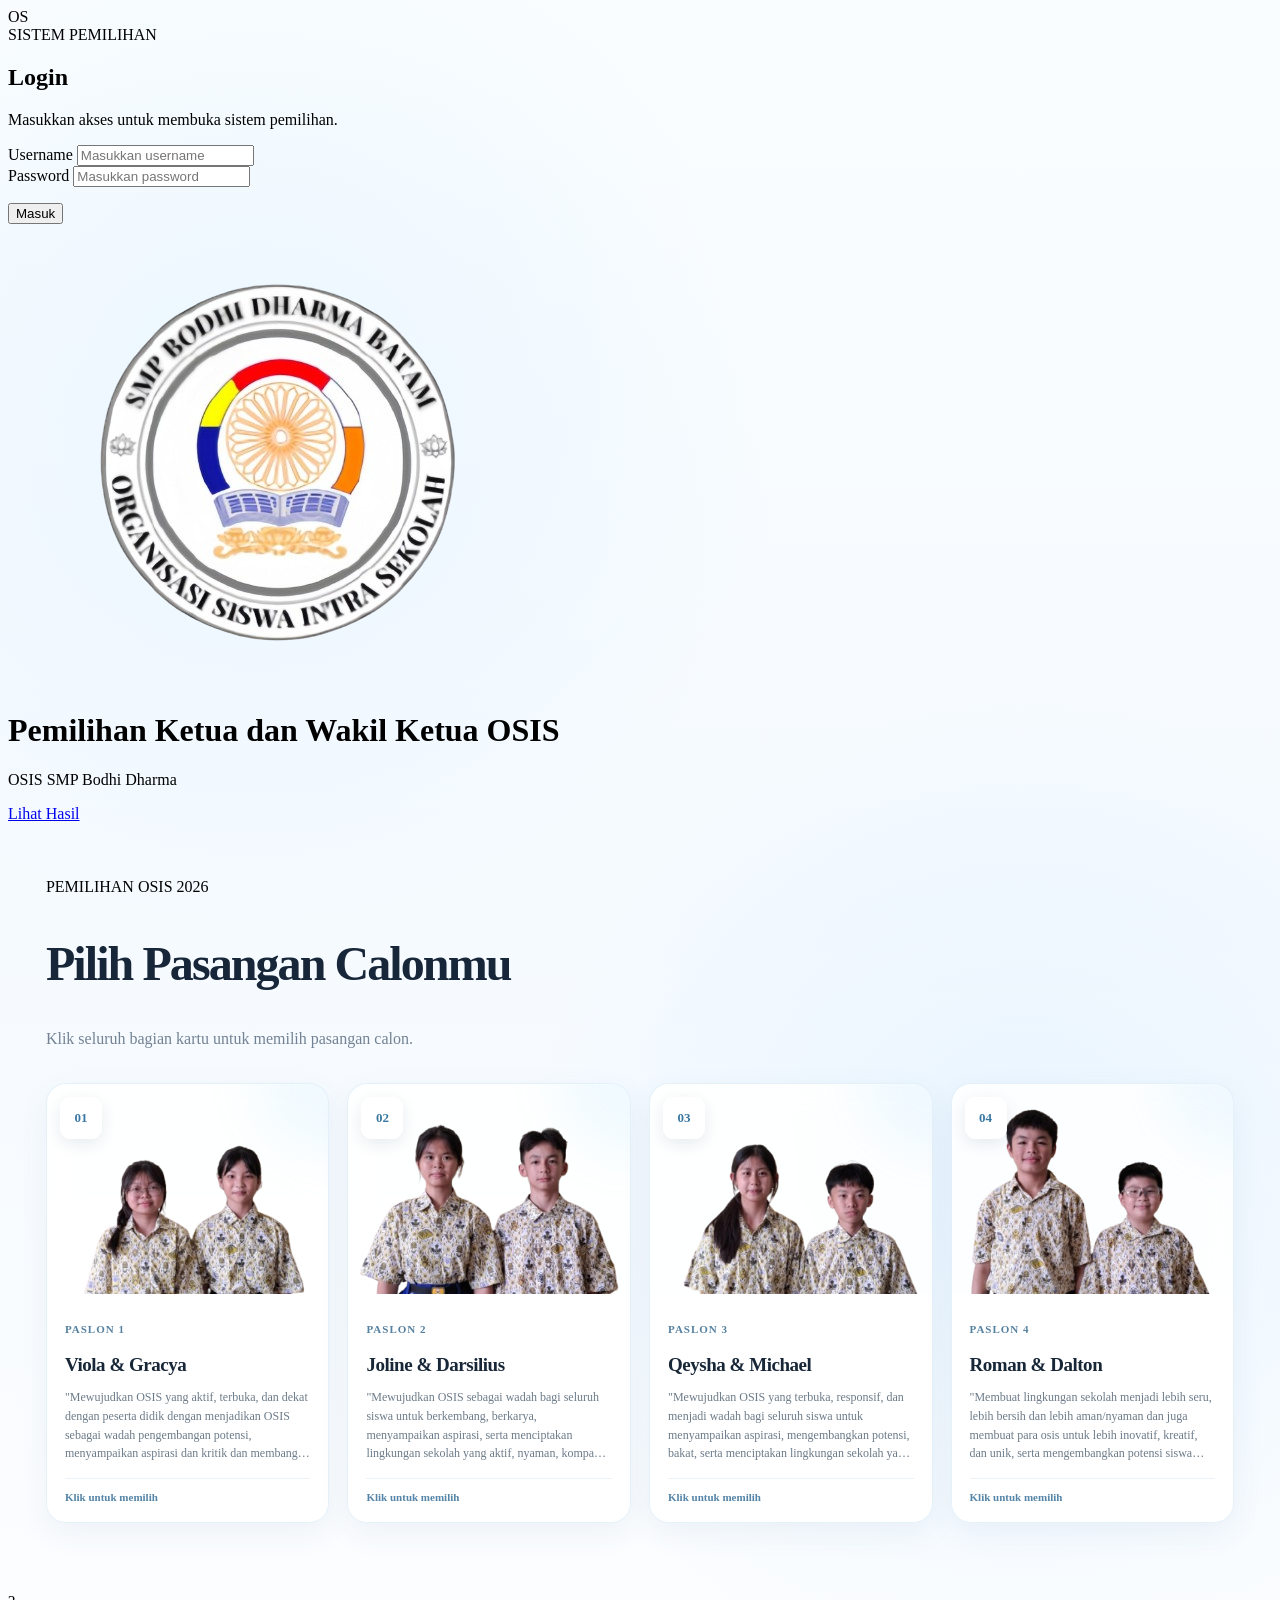
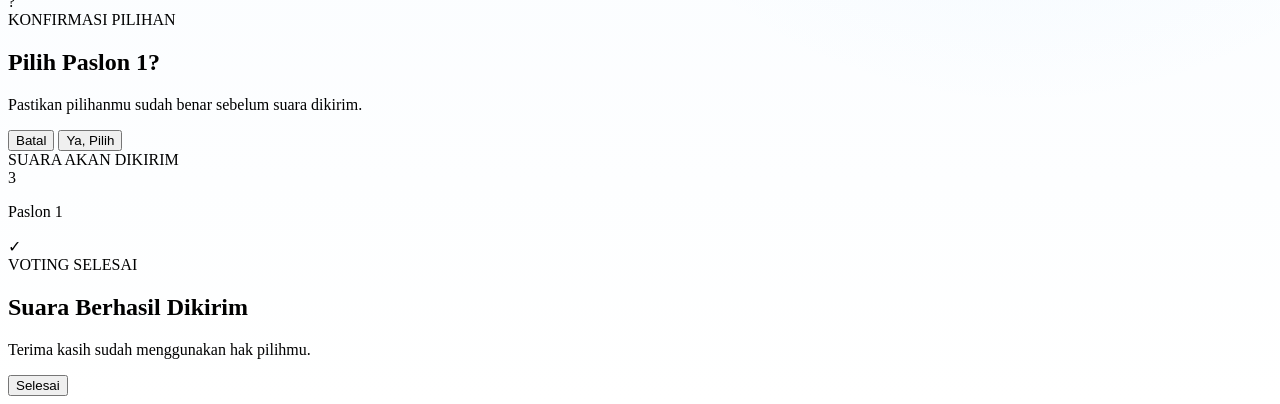
==== Card.html @ 54133fc6 "Update Card.html" ====
<!DOCTYPE html>
<html lang="id">
<head>
    <meta charset="UTF-8">
    <meta name="viewport" content="width=device-width, initial-scale=1.0">
    <title>Pemilihan Ketua dan Wakil Ketua OSIS</title>

    <style>
        /* =========================================
   BACKGROUND + LIGHT BLUE PARTICLES
========================================= */

body {
    position: relative;
    min-height: 100vh;
    overflow-x: hidden;
    background:
        radial-gradient(
            circle at 20% 20%,
            rgba(147, 211, 255, 0.13),
            transparent 28%
        ),
        radial-gradient(
            circle at 80% 60%,
            rgba(105, 190, 255, 0.10),
            transparent 32%
        ),
        linear-gradient(
            180deg,
            #fafdff 0%,
            #f5faff 45%,
            #ffffff 100%
        );
}


/* =========================================
   PARTICLE CANVAS
========================================= */

#particleCanvas {
    position: fixed;
    inset: 0;

    width: 100%;
    height: 100%;

    z-index: -3;

    pointer-events: none;
}


/* =========================================
   FLOATING LIGHT ORBS
========================================= */

.bg-orb {
    position: fixed;

    border-radius: 50%;

    filter: blur(70px);

    pointer-events: none;

    z-index: -2;

    opacity: 0.3;

    animation: orbFloat 12s ease-in-out infinite alternate;
}

.orb-1 {
    width: 320px;
    height: 320px;

    top: 5%;
    left: -100px;

    background: rgba(115, 200, 255, 0.35);
}

.orb-2 {
    width: 400px;
    height: 400px;

    right: -150px;
    top: 35%;

    background: rgba(165, 220, 255, 0.30);

    animation-delay: -4s;
}

.orb-3 {
    width: 260px;
    height: 260px;

    left: 35%;
    bottom: -120px;

    background: rgba(104, 188, 255, 0.22);

    animation-delay: -8s;
}

@keyframes orbFloat {

    0% {
        transform:
            translate3d(0, 0, 0)
            scale(1);
    }

    100% {
        transform:
            translate3d(50px, -35px, 0)
            scale(1.12);
    }
}


/* =========================================
   CONTAINER
========================================= */

.container {
    width: min(1450px, 94%);

    margin: 0 auto;

    padding: 55px 0 70px;
}


/* =========================================
   HERO
========================================= */

.hero {
    max-width: 700px;

    margin-bottom: 35px;
}

.hero h2 {
    font-size: clamp(32px, 4vw, 48px);

    letter-spacing: -0.04em;

    color: #172638;
}

.hero p {
    color: #728294;
}


/* =========================================
   4 CARD DALAM SATU BARIS
========================================= */

.candidate-grid {
    display: grid;

    grid-template-columns:
        repeat(4, minmax(0, 1fr));

    gap: 18px;

    width: 100%;
}


/* =========================================
   CANDIDATE CARD
========================================= */

.candidate-card {
    position: relative;

    min-width: 0;

    overflow: hidden;

    background:
        rgba(255, 255, 255, 0.88);

    border:
        1px solid rgba(126, 187, 225, 0.20);

    border-radius: 20px;

    box-shadow:
        0 10px 30px rgba(50, 105, 145, 0.07),
        inset 0 1px 0 rgba(255, 255, 255, 0.8);

    backdrop-filter:
        blur(15px);

    cursor: pointer;

    transition:
        transform 0.3s ease,
        box-shadow 0.3s ease,
        border-color 0.3s ease;
}


/* BLUE LIGHT DI ATAS CARD */

.candidate-card::before {
    content: "";

    position: absolute;

    top: 0;
    left: 15%;

    width: 70%;
    height: 2px;

    background:
        linear-gradient(
            90deg,
            transparent,
            rgba(107, 190, 245, 0.8),
            transparent
        );

    opacity: 0;

    transition: opacity 0.3s ease;

    z-index: 5;
}


/* LIGHT EFFECT */

.candidate-card::after {
    content: "";

    position: absolute;

    width: 150px;
    height: 150px;

    top: -80px;
    right: -80px;

    border-radius: 50%;

    background:
        rgba(118, 200, 255, 0.10);

    filter: blur(25px);

    pointer-events: none;

    transition:
        transform 0.5s ease,
        opacity 0.5s ease;
}


.candidate-card:hover {
    transform:
        translateY(-7px);

    border-color:
        rgba(91, 174, 230, 0.38);

    box-shadow:
        0 20px 45px rgba(43, 103, 145, 0.12),
        0 0 35px rgba(105, 192, 248, 0.06);
}


.candidate-card:hover::before {
    opacity: 1;
}


.candidate-card:hover::after {
    transform:
        scale(1.6);

    opacity: 0.8;
}


/* =========================================
   FOTO
========================================= */

.candidate-photo {
    width: 100%;

    height: 210px;

    display: block;

    object-fit: cover;

    object-position: center;

    filter:
        saturate(0.92)
        contrast(0.98)
        brightness(1.02);

    transition:
        transform 0.45s ease,
        filter 0.45s ease;
}


.candidate-card:hover
.candidate-photo {

    transform:
        scale(1.025);

    filter:
        saturate(1)
        contrast(1)
        brightness(1.03);
}


/* =========================================
   NOMOR PASLON
========================================= */

.candidate-number {
    position: absolute;

    top: 13px;
    left: 13px;

    z-index: 10;

    width: 40px;
    height: 40px;

    display: flex;

    align-items: center;

    justify-content: center;

    border-radius: 11px;

    background:
        rgba(255, 255, 255, 0.88);

    border:
        1px solid rgba(255, 255, 255, 0.8);

    backdrop-filter:
        blur(12px);

    color:
        #3977a3;

    font-size:
        13px;

    font-weight:
        800;

    box-shadow:
        0 5px 16px rgba(25, 70, 100, 0.10);
}


/* =========================================
   CONTENT
========================================= */

.candidate-content {
    position: relative;

    padding:
        18px 18px 19px;

    background:
        rgba(255, 255, 255, 0.82);

    z-index: 2;
}


.candidate-content h3 {

    margin-bottom:
        4px;

    color:
        #5681a0;

    font-size:
        11px;

    font-weight:
        800;

    letter-spacing:
        0.09em;

    text-transform:
        uppercase;
}


.candidate-name {

    margin-bottom:
        10px;

    color:
        #182738;

    font-size:
        19px;

    font-weight:
        750;

    letter-spacing:
        -0.025em;
}


/* =========================================
   VISI DIBUAT LEBIH COMPACT
========================================= */

.vision {

    display:
        -webkit-box;

    -webkit-line-clamp:
        4;

    -webkit-box-orient:
        vertical;

    overflow:
        hidden;

    min-height:
        76px;

    color:
        #6c7b89;

    font-size:
        12px;

    line-height:
        1.55;
}


/* =========================================
   SELECT TEXT
========================================= */

.select-text {

    margin-top:
        14px;

    padding-top:
        12px;

    border-top:
        1px solid rgba(110, 150, 180, 0.12);

    color:
        #5484a7;

    font-size:
        11px;

    font-weight:
        750;

    transition:
        color 0.25s ease;
}


.candidate-card:hover
.select-text {

    color:
        #2878ad;
}


/* =========================================
   RESPONSIVE
========================================= */

@media (max-width: 1100px) {

    .candidate-grid {

        grid-template-columns:
            repeat(2, minmax(0, 1fr));
    }

}


@media (max-width: 650px) {

    .candidate-grid {

        grid-template-columns:
            1fr;
    }

    .candidate-photo {

        height:
            240px;
    }

}
    </style>
</head>

<body>

    <!-- LOGIN -->
    <div id="loginScreen" class="login-screen">

        <div class="login-card">

            <div class="login-logo">
                OS
            </div>

            <span class="login-label">
                SISTEM PEMILIHAN
            </span>

            <h2>Login</h2>

            <p>
                Masukkan akses untuk membuka sistem pemilihan.
            </p>

            <div class="login-input-group">
                <label>Username</label>

                <input
                    type="text"
                    id="loginUsername"
                    placeholder="Masukkan username"
                    autocomplete="off"
                >
            </div>

            <div class="login-input-group">
                <label>Password</label>

                <input
                    type="password"
                    id="loginPassword"
                    placeholder="Masukkan password"
                >
            </div>

            <p
                id="loginError"
                class="login-error"
            ></p>

            <button
                id="loginButton"
                class="login-button"
                onclick="loginVoting()"
            >
                Masuk
            </button>

        </div>

    </div>


    <!-- HEADER -->
    <header class="header page-enter page-enter-1">

        <div class="header-brand">

            <img
                src="Logo OSIS SMPBD.png"
                alt="Logo OSIS"
                class="header-logo"
            >

            <div class="header-title">
                <h1>Pemilihan Ketua dan Wakil Ketua OSIS</h1>
                <p>OSIS SMP Bodhi Dharma</p>
            </div>

        </div>

        <a
            href="grafik.html"
            class="result-btn"
        >
            Lihat Hasil
        </a>

    </header>


    <!-- MAIN -->
    <main class="container">

        <section class="hero page-enter page-enter-2">

            <span class="badge">
                PEMILIHAN OSIS 2026
            </span>

            <h2>
                Pilih Pasangan Calonmu
            </h2>

            <p>
                Klik seluruh bagian kartu untuk memilih pasangan calon.
            </p>

        </section>


        <section class="candidate-grid page-enter page-enter-3">


            <!-- PASLON 1 -->
            <article
                class="candidate-card"
                onclick="vote(1)"
                onkeydown="if(event.key === 'Enter' || event.key === ' '){ event.preventDefault(); vote(1); }"
                role="button"
                tabindex="0"
                aria-label="Pilih Paslon 1"
            >

                <div class="candidate-number">
                    01
                </div>

                <img
                    src="foto/paslon1.png"
                    alt="Paslon 1"
                    class="candidate-photo"
                >

                <div class="candidate-content">

                    <h3>Paslon 1</h3>

                    <p class="candidate-name">
                        Viola &amp; Gracya
                    </p>

                    <p class="vision">
                        "Mewujudkan OSIS yang aktif, terbuka, dan dekat dengan peserta didik dengan menjadikan OSIS sebagai wadah pengembangan potensi, menyampaikan aspirasi dan kritik dan membangun lingkungan sekolah yang komunikatif, positif, dan saling menghargai"
                    </p>

                    <div class="select-text">
                        Klik untuk memilih
                    </div>

                </div>

            </article>


            <!-- PASLON 2 -->
            <article
                class="candidate-card"
                onclick="vote(2)"
                onkeydown="if(event.key === 'Enter' || event.key === ' '){ event.preventDefault(); vote(2); }"
                role="button"
                tabindex="0"
                aria-label="Pilih Paslon 2"
            >

                <div class="candidate-number">
                    02
                </div>

                <img
                    src="foto/paslon2.png"
                    alt="Paslon 2"
                    class="candidate-photo"
                >

                <div class="candidate-content">

                    <h3>Paslon 2</h3>

                    <p class="candidate-name">
                        Joline &amp; Darsilius
                    </p>

                    <p class="vision">
                        "Mewujudkan OSIS sebagai wadah bagi seluruh siswa untuk berkembang, berkarya, menyampaikan aspirasi, serta menciptakan lingkungan sekolah yang aktif, nyaman, kompak, dan penuh semangat positif."
                    </p>

                    <div class="select-text">
                        Klik untuk memilih
                    </div>

                </div>

            </article>


            <!-- PASLON 3 -->
            <article
                class="candidate-card"
                onclick="vote(3)"
                onkeydown="if(event.key === 'Enter' || event.key === ' '){ event.preventDefault(); vote(3); }"
                role="button"
                tabindex="0"
                aria-label="Pilih Paslon 3"
            >

                <div class="candidate-number">
                    03
                </div>

                <img
                    src="foto/paslon3.png"
                    alt="Paslon 3"
                    class="candidate-photo"
                >

                <div class="candidate-content">

                    <h3>Paslon 3</h3>

                    <p class="candidate-name">
                        Qeysha &amp; Michael
                    </p>

                    <p class="vision">
                        "Mewujudkan OSIS yang terbuka, responsif, dan menjadi wadah bagi seluruh siswa untuk menyampaikan aspirasi, mengembangkan potensi, bakat, serta menciptakan lingkungan sekolah yang positif."
                    </p>

                    <div class="select-text">
                        Klik untuk memilih
                    </div>

                </div>

            </article>


            <!-- PASLON 4 -->
            <article
                class="candidate-card"
                onclick="vote(4)"
                onkeydown="if(event.key === 'Enter' || event.key === ' '){ event.preventDefault(); vote(4); }"
                role="button"
                tabindex="0"
                aria-label="Pilih Paslon 4"
            >

                <div class="candidate-number">
                    04
                </div>

                <img
                    src="foto/paslon4.png"
                    alt="Paslon 4"
                    class="candidate-photo"
                >

                <div class="candidate-content">

                    <h3>Paslon 4</h3>

                    <p class="candidate-name">
                        Roman &amp; Dalton
                    </p>

                    <p class="vision">
                        "Membuat lingkungan sekolah menjadi lebih seru, lebih bersih dan lebih aman/nyaman dan juga membuat para osis untuk lebih inovatif, kreatif, dan unik, serta mengembangkan potensi siswa agar menjadi aktif, kreatif, dan berani berpendapat"
                    </p>

                    <div class="select-text">
                        Klik untuk memilih
                    </div>

                </div>

            </article>

        </section>

    </main>


    <!-- KONFIRMASI -->
    <div
        id="confirmModal"
        class="modal"
    >

        <div class="modal-box confirm-box">

            <div class="confirm-icon">
                ?
            </div>

            <span class="modal-label">
                KONFIRMASI PILIHAN
            </span>

            <h2 id="confirmTitle">
                Pilih Paslon 1?
            </h2>

            <p>
                Pastikan pilihanmu sudah benar sebelum suara dikirim.
            </p>

            <div class="confirm-actions">

                <button
                    type="button"
                    class="cancel-btn"
                    onclick="cancelCandidateVote()"
                >
                    Batal
                </button>

                <button
                    type="button"
                    class="confirm-btn"
                    onclick="confirmCandidateVote()"
                >
                    Ya, Pilih
                </button>

            </div>

        </div>

    </div>


    <!-- COUNTDOWN -->
    <div
        id="countdownModal"
        class="modal countdown-modal"
    >

        <div class="countdown-box">

            <span class="countdown-label">
                SUARA AKAN DIKIRIM
            </span>

            <div
                id="countdownNumber"
                class="countdown-number"
            >
                3
            </div>

            <p id="countdownCandidate">
                Paslon 1
            </p>

            <div class="countdown-track">

                <div
                    id="countdownProgress"
                    class="countdown-progress"
                ></div>

            </div>

        </div>

    </div>


    <!-- BERHASIL -->
    <div
        id="successModal"
        class="modal"
    >

        <div class="modal-box success-box">

            <div class="success-icon">
                ✓
            </div>

            <span class="modal-label">
                VOTING SELESAI
            </span>

            <h2>
                Suara Berhasil Dikirim
            </h2>

            <p>
                Terima kasih sudah menggunakan hak pilihmu.
            </p>

            <button
                type="button"
                class="done-btn"
                onclick="closeModal()"
            >
                Selesai
            </button>

        </div>

    </div>


    <!-- APP.JS MILIKMU -->
    <script src="app.js"></script>


    <!-- SISTEM MODAL + COUNTDOWN -->
    <script>

        let pendingPaslon = null;
        let countdownTimer = null;

        const originalVote = window.vote;


        window.vote = function (paslon) {

            if (
                document.body.classList.contains(
                    "vote-processing"
                )
            ) return;

            pendingPaslon = paslon;

            document
                .getElementById("confirmTitle")
                .textContent =
                `Pilih Paslon ${paslon}?`;

            document
                .getElementById("confirmModal")
                .classList.add("show");

            document.body.classList.add(
                "modal-open"
            );
        };


        function cancelCandidateVote() {

            pendingPaslon = null;

            document
                .getElementById("confirmModal")
                .classList.remove("show");

            document.body.classList.remove(
                "modal-open"
            );
        }


        function confirmCandidateVote() {

            if (
                !pendingPaslon ||
                typeof originalVote !== "function"
            ) return;

            const selectedPaslon =
                pendingPaslon;

            document
                .getElementById("confirmModal")
                .classList.remove("show");

            document
                .getElementById("countdownCandidate")
                .textContent =
                `Paslon ${selectedPaslon}`;

            document.body.classList.add(
                "modal-open",
                "vote-processing"
            );

            startVoteCountdown(
                selectedPaslon
            );
        }


        function startVoteCountdown(paslon) {

            const modal =
                document.getElementById(
                    "countdownModal"
                );

            const number =
                document.getElementById(
                    "countdownNumber"
                );

            const progress =
                document.getElementById(
                    "countdownProgress"
                );

            let count = 3;

            modal.classList.add("show");

            number.textContent = count;

            restartCountdownAnimation(
                number
            );

            progress.classList.remove(
                "run"
            );

            requestAnimationFrame(() => {

                requestAnimationFrame(
                    () =>
                        progress.classList.add(
                            "run"
                        )
                );

            });

            clearInterval(
                countdownTimer
            );


            countdownTimer =
                setInterval(() => {

                    count--;

                    if (count > 0) {

                        number.textContent =
                            count;

                        restartCountdownAnimation(
                            number
                        );

                        return;
                    }


                    clearInterval(
                        countdownTimer
                    );


                    number.textContent = "✓";

                    number.classList.add(
                        "countdown-finish"
                    );


                    setTimeout(() => {

                        modal.classList.remove(
                            "show"
                        );

                        const nativeConfirm =
                            window.confirm;

                        window.confirm =
                            () => true;


                        try {

                            originalVote(
                                paslon
                            );

                        } finally {

                            window.confirm =
                                nativeConfirm;
                        }


                        pendingPaslon =
                            null;


                        setTimeout(() => {

                            number.classList.remove(
                                "countdown-finish"
                            );

                            document.body.classList.remove(
                                "modal-open",
                                "vote-processing"
                            );

                        }, 500);


                    }, 450);


                }, 800);

        }


        function restartCountdownAnimation(
            element
        ) {

            element.classList.remove(
                "countdown-pop"
            );

            void element.offsetWidth;

            element.classList.add(
                "countdown-pop"
            );
        }


        const originalCloseModal =
            window.closeModal;


        window.closeModal =
            function () {

                const modal =
                    document.getElementById(
                        "successModal"
                    );

                modal.classList.add(
                    "closing"
                );


                setTimeout(() => {

                    if (
                        typeof originalCloseModal ===
                        "function"
                    ) {

                        originalCloseModal();

                    } else {

                        modal.classList.remove(
                            "show"
                        );
                    }


                    modal.classList.remove(
                        "closing"
                    );

                    document.body.classList.remove(
                        "modal-open",
                        "vote-processing"
                    );

                }, 260);

            };

    </script>

</body>
</html>
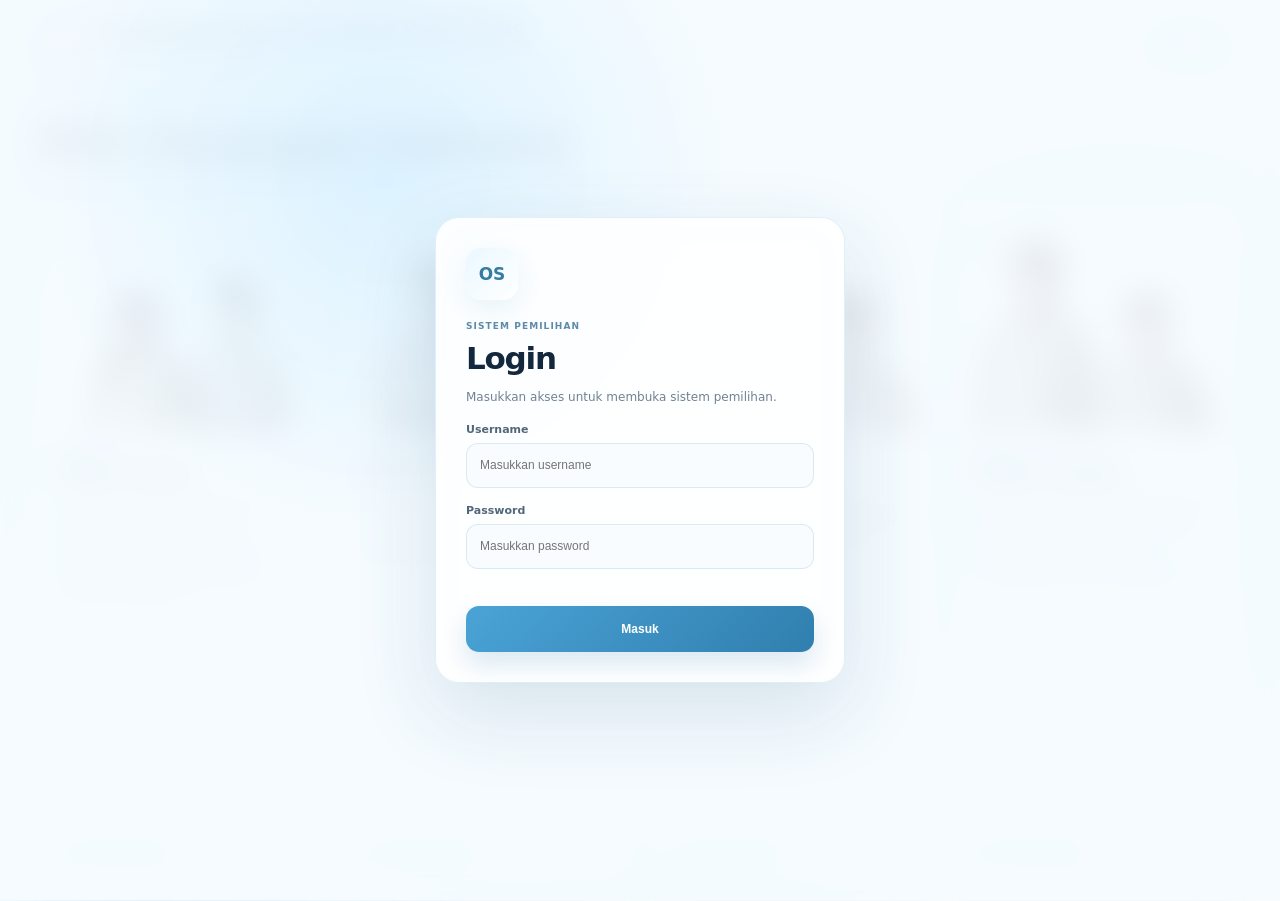
==== commit c169ee65: "Update Card.html" ====
--- a/Card.html
+++ b/Card.html
@@ -533,10 +533,2239 @@
     }
 
 }
+
+        /* =========================================================
+   VOTING PAGE — OSIS
+   ========================================================= */
+
+:root {
+    --navy: #14283d;
+    --navy-soft: #29445d;
+
+    --blue: #3d91c9;
+    --blue-light: #73caff;
+    --blue-pale: #eaf7ff;
+
+    --text: #1c2d3e;
+    --muted: #718294;
+
+    --white: #ffffff;
+
+    --card-radius: 22px;
+
+    --shadow-card:
+        0 14px 40px rgba(47, 102, 139, 0.08);
+
+    --shadow-hover:
+        0 22px 55px rgba(46, 110, 151, 0.15);
+}
+
+
+/* =========================================================
+   RESET
+   ========================================================= */
+
+* {
+    box-sizing: border-box;
+}
+
+html {
+    width: 100%;
+    min-height: 100%;
+}
+
+body {
+    margin: 0;
+}
+
+
+/* =========================================================
+   MAIN BODY
+   ========================================================= */
+
+body.voting-page {
+
+    position: relative;
+
+    width: 100%;
+    height: 100dvh;
+    min-height: 100dvh;
+
+    overflow: hidden;
+
+    font-family:
+        Inter,
+        ui-sans-serif,
+        system-ui,
+        -apple-system,
+        BlinkMacSystemFont,
+        "Segoe UI",
+        sans-serif;
+
+    color: var(--text);
+
+    background:
+        radial-gradient(
+            circle at 12% 12%,
+            rgba(112, 201, 255, 0.16),
+            transparent 26%
+        ),
+
+        radial-gradient(
+            circle at 88% 50%,
+            rgba(109, 197, 255, 0.12),
+            transparent 30%
+        ),
+
+        radial-gradient(
+            circle at 50% 105%,
+            rgba(141, 216, 255, 0.11),
+            transparent 32%
+        ),
+
+        linear-gradient(
+            180deg,
+            #f8fcff 0%,
+            #f3faff 48%,
+            #ffffff 100%
+        );
+}
+
+
+/* =========================================================
+   BACKGROUND LIGHT
+   ========================================================= */
+
+body.voting-page::before {
+
+    content: "";
+
+    position: fixed;
+
+    inset: 0;
+
+    pointer-events: none;
+
+    background:
+        linear-gradient(
+            115deg,
+            transparent 0%,
+            rgba(255,255,255,0.35) 45%,
+            transparent 70%
+        );
+
+    opacity: 0.7;
+
+    z-index: -4;
+}
+
+
+/* =========================================================
+   PARTICLE CANVAS
+   ========================================================= */
+
+#particleCanvas {
+
+    position: fixed;
+
+    inset: 0;
+
+    width: 100%;
+    height: 100%;
+
+    pointer-events: none;
+
+    z-index: -3;
+}
+
+
+/* =========================================================
+   FLOATING ORBS
+   ========================================================= */
+
+.bg-orb {
+
+    position: fixed;
+
+    border-radius: 50%;
+
+    filter: blur(75px);
+
+    pointer-events: none;
+
+    z-index: -2;
+
+    opacity: 0.3;
+
+    animation:
+        orbFloat 14s ease-in-out infinite alternate;
+}
+
+
+.orb-1 {
+
+    width: 340px;
+    height: 340px;
+
+    top: -80px;
+    left: -100px;
+
+    background:
+        rgba(105, 194, 255, 0.33);
+}
+
+
+.orb-2 {
+
+    width: 430px;
+    height: 430px;
+
+    top: 30%;
+    right: -170px;
+
+    background:
+        rgba(145, 218, 255, 0.28);
+
+    animation-delay: -4s;
+}
+
+
+.orb-3 {
+
+    width: 280px;
+    height: 280px;
+
+    left: 38%;
+    bottom: -150px;
+
+    background:
+        rgba(97, 186, 255, 0.20);
+
+    animation-delay: -8s;
+}
+
+
+@keyframes orbFloat {
+
+    from {
+        transform:
+            translate3d(0, 0, 0)
+            scale(1);
+    }
+
+    to {
+        transform:
+            translate3d(45px, -30px, 0)
+            scale(1.10);
+    }
+
+}
+
+
+/* =========================================================
+   HEADER
+   ========================================================= */
+
+.voting-page .header {
+
+    position: relative;
+
+    z-index: 20;
+
+    width: min(1450px, 94%);
+
+    min-height: 76px;
+
+    margin: 0 auto;
+
+    padding:
+        17px 0 12px;
+
+    display: flex;
+
+    align-items: center;
+
+    justify-content: space-between;
+
+    gap: 24px;
+}
+
+
+.header-brand {
+
+    display: flex;
+
+    align-items: center;
+
+    gap: 13px;
+
+    min-width: 0;
+}
+
+
+.header-logo {
+
+    width: 48px;
+    height: 48px;
+
+    flex: 0 0 48px;
+
+    object-fit: contain;
+
+    filter:
+        drop-shadow(
+            0 7px 15px
+            rgba(42, 112, 151, 0.12)
+        );
+}
+
+
+.header-title {
+
+    min-width: 0;
+}
+
+
+.header-title h1 {
+
+    margin: 0;
+
+    color: var(--navy);
+
+    font-size:
+        clamp(15px, 1.6vw, 21px);
+
+    font-weight: 800;
+
+    letter-spacing: -0.025em;
+
+    line-height: 1.2;
+}
+
+
+.header-title p {
+
+    margin: 4px 0 0;
+
+    color: var(--muted);
+
+    font-size: 11px;
+
+    font-weight: 600;
+
+    letter-spacing: 0.02em;
+}
+
+
+/* =========================================================
+   RESULT BUTTON
+   ========================================================= */
+
+.result-btn {
+
+    position: relative;
+
+    display: inline-flex;
+
+    align-items: center;
+
+    justify-content: center;
+
+    min-height: 40px;
+
+    padding:
+        0 17px;
+
+    border-radius: 12px;
+
+    border:
+        1px solid
+        rgba(93, 171, 220, 0.24);
+
+    background:
+        rgba(255, 255, 255, 0.74);
+
+    color:
+        #3979a3;
+
+    text-decoration: none;
+
+    font-size: 11px;
+
+    font-weight: 800;
+
+    letter-spacing: 0.03em;
+
+    backdrop-filter:
+        blur(14px);
+
+    box-shadow:
+        0 7px 20px
+        rgba(46, 101, 135, 0.06);
+
+    transition:
+        transform 0.25s ease,
+        border-color 0.25s ease,
+        box-shadow 0.25s ease,
+        background 0.25s ease;
+}
+
+
+.result-btn:hover {
+
+    transform:
+        translateY(-2px);
+
+    border-color:
+        rgba(61, 145, 201, 0.42);
+
+    background:
+        rgba(255,255,255,0.95);
+
+    box-shadow:
+        0 12px 27px
+        rgba(50, 113, 150, 0.11);
+}
+
+
+/* =========================================================
+   MAIN CONTAINER
+   ========================================================= */
+
+.voting-page .container {
+
+    position: relative;
+
+    z-index: 5;
+
+    width: min(1450px, 94%);
+
+    height:
+        calc(100dvh - 76px);
+
+    min-height: 0;
+
+    margin: 0 auto;
+
+    padding:
+        8px 0 25px;
+
+    display: flex;
+
+    flex-direction: column;
+}
+
+
+/* =========================================================
+   HERO
+   ========================================================= */
+
+.voting-page .hero {
+
+    flex:
+        0 0 auto;
+
+    max-width: 850px;
+
+    margin:
+        0 0 18px;
+}
+
+
+.badge {
+
+    display: inline-flex;
+
+    align-items: center;
+
+    gap: 7px;
+
+    padding:
+        7px 11px;
+
+    border-radius: 999px;
+
+    background:
+        rgba(225, 245, 255, 0.78);
+
+    border:
+        1px solid
+        rgba(109, 192, 235, 0.18);
+
+    color:
+        #4b88ab;
+
+    font-size: 9px;
+
+    font-weight: 850;
+
+    letter-spacing: 0.11em;
+
+    box-shadow:
+        inset 0 1px 0 rgba(255,255,255,0.8);
+}
+
+
+.voting-page .hero h2 {
+
+    margin:
+        11px 0 6px;
+
+    color:
+        #16293c;
+
+    font-size:
+        clamp(28px, 3.3vw, 46px);
+
+    line-height:
+        1.03;
+
+    letter-spacing:
+        -0.045em;
+}
+
+
+.voting-page .hero p {
+
+    margin: 0;
+
+    color:
+        var(--muted);
+
+    font-size:
+        clamp(11px, 1vw, 13px);
+
+    line-height:
+        1.55;
+}
+
+
+/* =========================================================
+   4 CARD DALAM SATU BARIS
+   ========================================================= */
+
+.candidate-grid {
+
+    flex:
+        1 1 auto;
+
+    min-height: 0;
+
+    width: 100%;
+
+    display: grid;
+
+    grid-template-columns:
+        repeat(4, minmax(0, 1fr));
+
+    gap:
+        clamp(11px, 1.35vw, 19px);
+
+    align-items: stretch;
+}
+
+
+/* =========================================================
+   CANDIDATE CARD
+   ========================================================= */
+
+.candidate-card {
+
+    position: relative;
+
+    min-width: 0;
+    min-height: 0;
+
+    height: 100%;
+
+    display: flex;
+
+    flex-direction: column;
+
+    overflow: hidden;
+
+    isolation: isolate;
+
+    cursor: pointer;
+
+    border:
+        1px solid
+        rgba(102, 178, 220, 0.20);
+
+    border-radius:
+        var(--card-radius);
+
+    background:
+        rgba(255,255,255,0.86);
+
+    box-shadow:
+        var(--shadow-card);
+
+    backdrop-filter:
+        blur(18px);
+
+    transform:
+        translateY(0)
+        scale(1);
+
+    transition:
+        transform 0.38s
+        cubic-bezier(.2,.8,.2,1),
+
+        box-shadow 0.38s
+        ease,
+
+        border-color 0.30s
+        ease;
+}
+
+
+/* GLOW DALAM CARD */
+
+.candidate-card::before {
+
+    content: "";
+
+    position: absolute;
+
+    inset: 0;
+
+    z-index: -1;
+
+    border-radius: inherit;
+
+    background:
+        radial-gradient(
+            circle at 85% 4%,
+            rgba(102, 195, 246, 0.15),
+            transparent 30%
+        ),
+
+        linear-gradient(
+            180deg,
+            rgba(255,255,255,0.30),
+            transparent 55%
+        );
+
+    opacity: 0.7;
+
+    pointer-events: none;
+}
+
+
+/* GARIS CAHAYA ATAS */
+
+.candidate-card::after {
+
+    content: "";
+
+    position: absolute;
+
+    top: 0;
+    left: 12%;
+
+    width: 76%;
+    height: 2px;
+
+    z-index: 10;
+
+    border-radius: 999px;
+
+    background:
+        linear-gradient(
+            90deg,
+            transparent,
+            rgba(93, 190, 246, 0.95),
+            transparent
+        );
+
+    opacity: 0;
+
+    transform:
+        scaleX(0.55);
+
+    transition:
+        opacity 0.3s ease,
+        transform 0.4s ease;
+}
+
+
+/* =========================================================
+   HOVER
+   ========================================================= */
+
+.candidate-card:hover {
+
+    transform:
+        translateY(-7px);
+
+    border-color:
+        rgba(75, 163, 214, 0.40);
+
+    box-shadow:
+        var(--shadow-hover);
+}
+
+
+.candidate-card:hover::after {
+
+    opacity: 1;
+
+    transform:
+        scaleX(1);
+}
+
+
+/* =========================================================
+   SELECTED STATE
+   ========================================================= */
+
+.candidate-card.is-selected {
+
+    border-color:
+        rgba(53, 151, 213, 0.68);
+
+    transform:
+        translateY(-9px)
+        scale(1.012);
+
+    box-shadow:
+        0 24px 60px
+        rgba(40, 121, 168, 0.17),
+
+        0 0 0 1px
+        rgba(101, 195, 244, 0.12),
+
+        0 0 35px
+        rgba(96, 194, 247, 0.13);
+
+    animation:
+        selectedPulse 0.8s
+        cubic-bezier(.2,.8,.2,1);
+}
+
+
+.candidate-card.is-selected::after {
+
+    opacity: 1;
+
+    transform:
+        scaleX(1);
+}
+
+
+@keyframes selectedPulse {
+
+    0% {
+        transform:
+            translateY(0)
+            scale(0.985);
+    }
+
+    65% {
+        transform:
+            translateY(-11px)
+            scale(1.018);
+    }
+
+    100% {
+        transform:
+            translateY(-9px)
+            scale(1.012);
+    }
+
+}
+
+
+/* =========================================================
+   PHOTO
+   ========================================================= */
+
+.candidate-photo {
+
+    display: block;
+
+    width: 100%;
+
+    height:
+        clamp(
+            150px,
+            27dvh,
+            220px
+        );
+
+    flex:
+        0 0 auto;
+
+    object-fit: cover;
+
+    object-position: center;
+
+    filter:
+        saturate(0.94)
+        contrast(0.98)
+        brightness(1.025);
+
+    transform:
+        scale(1);
+
+    transition:
+        transform 0.55s
+        cubic-bezier(.2,.8,.2,1),
+
+        filter 0.45s ease;
+}
+
+
+.candidate-card:hover
+.candidate-photo,
+.candidate-card.is-selected
+.candidate-photo {
+
+    transform:
+        scale(1.035);
+
+    filter:
+        saturate(1.02)
+        contrast(1)
+        brightness(1.035);
+}
+
+
+/* =========================================================
+   PHOTO SHINE
+   ========================================================= */
+
+.candidate-card > .candidate-photo {
+
+    position: relative;
+}
+
+
+/* =========================================================
+   NUMBER
+   ========================================================= */
+
+.candidate-number {
+
+    position: absolute;
+
+    top: 12px;
+    left: 12px;
+
+    z-index: 15;
+
+    width:
+        clamp(36px, 3vw, 42px);
+
+    height:
+        clamp(36px, 3vw, 42px);
+
+    display: flex;
+
+    align-items: center;
+
+    justify-content: center;
+
+    border-radius: 12px;
+
+    background:
+        rgba(255,255,255,0.88);
+
+    border:
+        1px solid
+        rgba(255,255,255,0.90);
+
+    backdrop-filter:
+        blur(14px);
+
+    color:
+        #38789f;
+
+    font-size:
+        clamp(11px, 1vw, 13px);
+
+    font-weight: 850;
+
+    box-shadow:
+        0 7px 20px
+        rgba(27,72,101,0.12);
+
+    transition:
+        transform 0.35s ease,
+        background 0.3s ease,
+        color 0.3s ease,
+        box-shadow 0.3s ease;
+}
+
+
+.candidate-card:hover
+.candidate-number {
+
+    transform:
+        translateY(-2px)
+        scale(1.04);
+}
+
+
+.candidate-card.is-selected
+.candidate-number {
+
+    background:
+        linear-gradient(
+            135deg,
+            #ffffff,
+            #e8f7ff
+        );
+
+    color:
+        #2378ac;
+
+    box-shadow:
+        0 9px 24px
+        rgba(40,128,178,0.18);
+}
+
+
+/* =========================================================
+   CARD CONTENT
+   ========================================================= */
+
+.candidate-content {
+
+    position: relative;
+
+    z-index: 5;
+
+    flex:
+        1 1 auto;
+
+    min-height: 0;
+
+    display: flex;
+
+    flex-direction: column;
+
+    padding:
+        clamp(14px, 1.5vw, 19px);
+    
+    background:
+        linear-gradient(
+            180deg,
+            rgba(255,255,255,0.90),
+            rgba(255,255,255,0.78)
+        );
+}
+
+
+.candidate-content h3 {
+
+    margin:
+        0 0 4px;
+
+    color:
+        #5686a7;
+
+    font-size:
+        10px;
+
+    line-height: 1;
+
+    font-weight:
+        850;
+
+    letter-spacing:
+        0.11em;
+
+    text-transform:
+        uppercase;
+}
+
+
+.candidate-name {
+
+    margin:
+        0 0 9px;
+
+    color:
+        #17293a;
+
+    font-size:
+        clamp(16px, 1.35vw, 19px);
+
+    font-weight:
+        800;
+
+    letter-spacing:
+        -0.03em;
+
+    line-height:
+        1.15;
+}
+
+
+/* =========================================================
+   VISI
+   ========================================================= */
+
+.vision {
+
+    flex:
+        1 1 auto;
+
+    min-height: 0;
+
+    margin: 0;
+
+    color:
+        #6e7e8d;
+
+    font-size:
+        clamp(10.5px, 0.85vw, 12px);
+
+    line-height:
+        1.52;
+
+    display:
+        -webkit-box;
+
+    -webkit-line-clamp:
+        4;
+
+    -webkit-box-orient:
+        vertical;
+
+    overflow:
+        hidden;
+}
+
+
+/* =========================================================
+   SELECT TEXT
+   ========================================================= */
+
+.select-text {
+
+    position: relative;
+
+    flex:
+        0 0 auto;
+
+    margin-top:
+        12px;
+
+    padding-top:
+        10px;
+
+    border-top:
+        1px solid
+        rgba(110,150,180,0.12);
+
+    color:
+        #5483a4;
+
+    font-size:
+        10px;
+
+    font-weight:
+        800;
+
+    letter-spacing:
+        0.04em;
+
+    transition:
+        color 0.25s ease,
+        transform 0.25s ease;
+}
+
+
+.select-text::after {
+
+    content:
+        "→";
+
+    margin-left:
+        6px;
+
+    display:
+        inline-block;
+
+    transition:
+        transform 0.25s ease;
+}
+
+
+.candidate-card:hover
+.select-text {
+
+    color:
+        #247caf;
+
+    transform:
+        translateX(1px);
+}
+
+
+.candidate-card:hover
+.select-text::after {
+
+    transform:
+        translateX(4px);
+}
+
+
+.candidate-card.is-selected
+.select-text {
+
+    color:
+        #1e77aa;
+}
+
+
+/* =========================================================
+   LOGIN
+   ========================================================= */
+
+.login-screen {
+
+    position: fixed;
+
+    inset: 0;
+
+    z-index: 9999;
+
+    display: flex;
+
+    align-items: center;
+
+    justify-content: center;
+
+    padding: 20px;
+
+    background:
+        radial-gradient(
+            circle at 30% 20%,
+            rgba(108, 201, 255, 0.18),
+            transparent 30%
+        ),
+
+        rgba(245, 251, 255, 0.92);
+
+    backdrop-filter:
+        blur(16px);
+}
+
+
+.login-card {
+
+    width:
+        min(410px, 100%);
+
+    padding:
+        30px;
+
+    border-radius:
+        24px;
+
+    background:
+        rgba(255,255,255,0.88);
+
+    border:
+        1px solid
+        rgba(110,182,221,0.20);
+
+    box-shadow:
+        0 30px 80px
+        rgba(43,92,124,0.15);
+
+    backdrop-filter:
+        blur(20px);
+
+    animation:
+        loginIn 0.55s
+        cubic-bezier(.2,.8,.2,1);
+}
+
+
+@keyframes loginIn {
+
+    from {
+        opacity: 0;
+        transform:
+            translateY(15px)
+            scale(0.97);
+    }
+
+    to {
+        opacity: 1;
+        transform:
+            translateY(0)
+            scale(1);
+    }
+
+}
+
+
+.login-logo {
+
+    width: 52px;
+    height: 52px;
+
+    display: flex;
+
+    align-items: center;
+    justify-content: center;
+
+    margin-bottom: 14px;
+
+    border-radius: 15px;
+
+    background:
+        linear-gradient(
+            135deg,
+            #eaf8ff,
+            #ffffff
+        );
+
+    color:
+        #367ba4;
+
+    font-size: 17px;
+    font-weight: 900;
+
+    box-shadow:
+        0 9px 25px
+        rgba(61,145,201,0.10);
+}
+
+
+.login-label,
+.modal-label,
+.countdown-label {
+
+    color:
+        #5c8aaa;
+
+    font-size:
+        9px;
+
+    font-weight:
+        850;
+
+    letter-spacing:
+        0.12em;
+}
+
+
+.login-card h2 {
+
+    margin:
+        7px 0;
+
+    color:
+        var(--navy);
+
+    font-size:
+        31px;
+
+    letter-spacing:
+        -0.04em;
+}
+
+
+.login-card > p {
+
+    color:
+        var(--muted);
+
+    font-size:
+        12px;
+
+    line-height:
+        1.55;
+}
+
+
+.login-input-group {
+
+    margin-top:
+        16px;
+}
+
+
+.login-input-group label {
+
+    display: block;
+
+    margin-bottom:
+        7px;
+
+    color:
+        #506679;
+
+    font-size:
+        11px;
+
+    font-weight:
+        750;
+}
+
+
+.login-input-group input {
+
+    width: 100%;
+
+    height: 45px;
+
+    padding:
+        0 13px;
+
+    border:
+        1px solid
+        rgba(108,165,198,0.22);
+
+    border-radius:
+        12px;
+
+    outline: none;
+
+    background:
+        rgba(248,252,255,0.88);
+
+    color:
+        #203548;
+
+    font-size:
+        12px;
+
+    transition:
+        border-color 0.25s ease,
+        box-shadow 0.25s ease,
+        background 0.25s ease;
+}
+
+
+.login-input-group input:focus {
+
+    border-color:
+        rgba(64, 154, 214, 0.50);
+
+    background:
+        #ffffff;
+
+    box-shadow:
+        0 0 0 4px
+        rgba(77,174,230,0.08);
+}
+
+
+.login-error {
+
+    min-height: 16px;
+
+    margin:
+        9px 0 0 !important;
+
+    color:
+        #d65c68 !important;
+
+    font-size:
+        11px !important;
+}
+
+
+.login-button {
+
+    width: 100%;
+
+    height: 46px;
+
+    margin-top:
+        12px;
+
+    border: 0;
+
+    border-radius:
+        13px;
+
+    cursor: pointer;
+
+    background:
+        linear-gradient(
+            135deg,
+            #4aa3d6,
+            #307fae
+        );
+
+    color:
+        #ffffff;
+
+    font-size:
+        12px;
+
+    font-weight:
+        800;
+
+    box-shadow:
+        0 12px 25px
+        rgba(55,135,181,0.18);
+
+    transition:
+        transform 0.25s ease,
+        box-shadow 0.25s ease;
+}
+
+
+.login-button:hover {
+
+    transform:
+        translateY(-2px);
+
+    box-shadow:
+        0 17px 32px
+        rgba(55,135,181,0.23);
+}
+
+
+/* =========================================================
+   MODAL
+   ========================================================= */
+
+.modal {
+
+    position: fixed;
+
+    inset: 0;
+
+    z-index: 5000;
+
+    display: flex;
+
+    align-items: center;
+
+    justify-content: center;
+
+    padding: 20px;
+
+    background:
+        rgba(17, 37, 53, 0.22);
+
+    backdrop-filter:
+        blur(10px);
+
+    opacity: 0;
+
+    visibility: hidden;
+
+    pointer-events: none;
+
+    transition:
+        opacity 0.28s ease,
+        visibility 0.28s ease;
+}
+
+
+.modal.show {
+
+    opacity: 1;
+
+    visibility: visible;
+
+    pointer-events: auto;
+}
+
+
+.modal-box,
+.countdown-box {
+
+    width:
+        min(450px, 100%);
+
+    border-radius:
+        24px;
+
+    background:
+        rgba(255,255,255,0.94);
+
+    border:
+        1px solid
+        rgba(115,183,218,0.20);
+
+    box-shadow:
+        0 35px 100px
+        rgba(30,73,100,0.18);
+
+    backdrop-filter:
+        blur(20px);
+
+    transform:
+        translateY(15px)
+        scale(0.96);
+
+    transition:
+        transform 0.35s
+        cubic-bezier(.2,.8,.2,1);
+}
+
+
+.modal.show
+.modal-box,
+.modal.show
+.countdown-box {
+
+    transform:
+        translateY(0)
+        scale(1);
+}
+
+
+.confirm-box,
+.success-box {
+
+    padding:
+        30px;
+}
+
+
+.confirm-icon,
+.success-icon {
+
+    width:
+        52px;
+
+    height:
+        52px;
+
+    display:
+        flex;
+
+    align-items:
+        center;
+
+    justify-content:
+        center;
+
+    margin-bottom:
+        15px;
+
+    border-radius:
+        16px;
+
+    background:
+        #eaf7ff;
+
+    color:
+        #3584b1;
+
+    font-size:
+        22px;
+
+    font-weight:
+        900;
+
+    box-shadow:
+        0 10px 25px
+        rgba(58,145,197,0.10);
+}
+
+
+.success-icon {
+
+    background:
+        #ecfaff;
+
+    color:
+        #278bb9;
+}
+
+
+.modal-box h2 {
+
+    margin:
+        8px 0 7px;
+
+    color:
+        #172b3e;
+
+    font-size:
+        27px;
+
+    letter-spacing:
+        -0.04em;
+}
+
+
+.modal-box p {
+
+    margin:
+        0;
+
+    color:
+        #748494;
+
+    font-size:
+        12px;
+
+    line-height:
+        1.55;
+}
+
+
+/* =========================================================
+   CONFIRM ACTIONS
+   ========================================================= */
+
+.confirm-actions {
+
+    display:
+        grid;
+
+    grid-template-columns:
+        1fr 1fr;
+
+    gap:
+        10px;
+
+    margin-top:
+        22px;
+}
+
+
+.cancel-btn,
+.confirm-btn,
+.done-btn {
+
+    height:
+        45px;
+
+    border-radius:
+        12px;
+
+    cursor:
+        pointer;
+
+    font-size:
+        11px;
+
+    font-weight:
+        800;
+
+    transition:
+        transform 0.24s ease,
+        box-shadow 0.24s ease;
+}
+
+
+.cancel-btn {
+
+    border:
+        1px solid
+        rgba(105,156,184,0.20);
+
+    background:
+        #f7fbfe;
+
+    color:
+        #5e7486;
+}
+
+
+.confirm-btn,
+.done-btn {
+
+    border:
+        0;
+
+    background:
+        linear-gradient(
+            135deg,
+            #4aa6d9,
+            #337faa
+        );
+
+    color:
+        white;
+
+    box-shadow:
+        0 10px 24px
+        rgba(50,132,175,0.18);
+}
+
+
+.cancel-btn:hover,
+.confirm-btn:hover,
+.done-btn:hover {
+
+    transform:
+        translateY(-2px);
+}
+
+
+/* =========================================================
+   COUNTDOWN
+   ========================================================= */
+
+.countdown-modal {
+
+    background:
+        rgba(15,34,50,0.28);
+}
+
+
+.countdown-box {
+
+    width:
+        min(350px, 88vw);
+
+    padding:
+        32px 30px;
+
+    text-align:
+        center;
+}
+
+
+.countdown-label {
+
+    display: block;
+
+    margin-bottom:
+        13px;
+}
+
+
+.countdown-number {
+
+    color:
+        #2e82ae;
+
+    font-size:
+        clamp(68px, 10vw, 100px);
+
+    font-weight:
+        850;
+
+    line-height:
+        0.95;
+
+    letter-spacing:
+        -0.06em;
+
+    text-shadow:
+        0 8px 25px
+        rgba(53,140,188,0.13);
+}
+
+
+.countdown-number.countdown-pop {
+
+    animation:
+        countdownPop 0.55s
+        cubic-bezier(.2,.8,.2,1);
+}
+
+
+.countdown-number.countdown-finish {
+
+    color:
+        #2991be;
+
+    animation:
+        countdownFinish 0.45s
+        ease;
+}
+
+
+@keyframes countdownPop {
+
+    0% {
+        opacity: 0;
+        transform:
+            scale(0.60)
+            translateY(10px);
+    }
+
+    60% {
+        opacity: 1;
+        transform:
+            scale(1.12)
+            translateY(0);
+    }
+
+    100% {
+        transform:
+            scale(1);
+    }
+}
+
+
+@keyframes countdownFinish {
+
+    0% {
+        transform:
+            scale(0.75);
+        opacity: 0;
+    }
+
+    65% {
+        transform:
+            scale(1.18);
+        opacity: 1;
+    }
+
+    100% {
+        transform:
+            scale(1);
+    }
+}
+
+
+#countdownCandidate {
+
+    margin:
+        13px 0 17px;
+
+    color:
+        #6c7d8d;
+
+    font-size:
+        12px;
+
+    font-weight:
+        700;
+}
+
+
+/* =========================================================
+   COUNTDOWN PROGRESS
+   ========================================================= */
+
+.countdown-track {
+
+    width:
+        100%;
+
+    height:
+        5px;
+
+    overflow:
+        hidden;
+
+    border-radius:
+        999px;
+
+    background:
+        #e7f3fa;
+}
+
+
+.countdown-progress {
+
+    width:
+        0%;
+
+    height:
+        100%;
+
+    border-radius:
+        inherit;
+
+    background:
+        linear-gradient(
+            90deg,
+            #68c4ef,
+            #338dbb
+        );
+}
+
+
+.countdown-progress.run {
+
+    animation:
+        countdownProgress 2.4s
+        linear forwards;
+}
+
+
+@keyframes countdownProgress {
+
+    from {
+        width: 0%;
+    }
+
+    to {
+        width: 100%;
+    }
+}
+
+
+/* =========================================================
+   SUCCESS
+   ========================================================= */
+
+.done-btn {
+
+    width:
+        100%;
+
+    margin-top:
+        21px;
+}
+
+
+/* =========================================================
+   MODAL BODY LOCK
+   ========================================================= */
+
+body.voting-page.modal-open {
+
+    overflow:
+        hidden;
+}
+
+
+/* =========================================================
+   ENTRY ANIMATION
+   ========================================================= */
+
+.page-enter {
+
+    animation:
+        pageEnter 0.7s
+        cubic-bezier(.2,.8,.2,1)
+        both;
+}
+
+
+.page-enter-1 {
+    animation-delay: 0.05s;
+}
+
+
+.page-enter-2 {
+    animation-delay: 0.12s;
+}
+
+
+.page-enter-3 {
+    animation-delay: 0.19s;
+}
+
+
+@keyframes pageEnter {
+
+    from {
+        opacity: 0;
+
+        transform:
+            translateY(15px);
+    }
+
+    to {
+        opacity: 1;
+
+        transform:
+            translateY(0);
+    }
+
+}
+
+
+/* =========================================================
+   FULLSCREEN / SHORT SCREEN
+   ========================================================= */
+
+@media (max-height: 820px) {
+
+    .voting-page .header {
+
+        min-height:
+            64px;
+
+        padding:
+            12px 0 8px;
+    }
+
+
+    .header-logo {
+
+        width:
+            43px;
+
+        height:
+            43px;
+    }
+
+
+    .voting-page .container {
+
+        height:
+            calc(100dvh - 64px);
+
+        padding-bottom:
+            17px;
+    }
+
+
+    .voting-page .hero {
+
+        margin-bottom:
+            13px;
+    }
+
+
+    .voting-page .hero h2 {
+
+        margin-top:
+            8px;
+
+        font-size:
+            clamp(26px, 3vw, 37px);
+    }
+
+
+    .candidate-grid {
+
+        gap:
+            12px;
+    }
+
+
+    .candidate-photo {
+
+        height:
+            clamp(
+                125px,
+                23dvh,
+                185px
+            );
+    }
+
+
+    .candidate-content {
+
+        padding:
+            13px;
+    }
+
+
+    .candidate-name {
+
+        font-size:
+            16px;
+    }
+
+
+    .vision {
+
+        font-size:
+            10.5px;
+
+        line-height:
+            1.47;
+    }
+
+
+    .select-text {
+
+        margin-top:
+            8px;
+
+        padding-top:
+            8px;
+    }
+
+}
+
+
+/* =========================================================
+   SMALL DESKTOP / TABLET
+   ========================================================= */
+
+@media (max-width: 1050px) {
+
+    .voting-page .container,
+    .voting-page .header {
+
+        width:
+            95%;
+    }
+
+
+    .candidate-grid {
+
+        gap:
+            9px;
+    }
+
+
+    .candidate-content {
+
+        padding:
+            12px;
+    }
+
+
+    .candidate-name {
+
+        font-size:
+            15px;
+    }
+
+
+    .vision {
+
+        font-size:
+            10px;
+
+        -webkit-line-clamp:
+            4;
+    }
+
+}
+
+
+/* =========================================================
+   VERY SMALL WIDTH
+   Tetap 4 kartu dalam SATU BARIS.
+   Scroll hanya horizontal, bukan vertical.
+   ========================================================= */
+
+@media (max-width: 700px) {
+
+    body.voting-page {
+
+        overflow-x:
+            hidden;
+
+        overflow-y:
+            hidden;
+    }
+
+
+    .voting-page .header {
+
+        width:
+            calc(100% - 24px);
+
+        padding-top:
+            10px;
+    }
+
+
+    .header-title h1 {
+
+        font-size:
+            14px;
+    }
+
+
+    .header-title p {
+
+        font-size:
+            9px;
+    }
+
+
+    .result-btn {
+
+        min-height:
+            36px;
+
+        padding:
+            0 12px;
+
+        font-size:
+            10px;
+    }
+
+
+    .voting-page .container {
+
+        width:
+            calc(100% - 24px);
+
+        height:
+            calc(100dvh - 64px);
+    }
+
+
+    .candidate-grid {
+
+        display:
+            grid;
+
+        grid-template-columns:
+            repeat(
+                4,
+                minmax(190px, 1fr)
+            );
+
+        overflow-x:
+            auto;
+
+        overflow-y:
+            hidden;
+
+        padding:
+            3px 2px 8px;
+
+        scroll-snap-type:
+            x mandatory;
+    }
+
+
+    .candidate-card {
+
+        scroll-snap-align:
+            start;
+    }
+
+
+    .candidate-photo {
+
+        height:
+            180px;
+    }
+
+
+    .hero p {
+
+        max-width:
+            330px;
+    }
+
+}
+
+
+/* =========================================================
+   REDUCED MOTION
+   ========================================================= */
+
+@media (prefers-reduced-motion: reduce) {
+
+    *,
+    *::before,
+    *::after {
+
+        scroll-behavior:
+            auto !important;
+
+        animation-duration:
+            0.01ms !important;
+
+        animation-iteration-count:
+            1 !important;
+
+        transition-duration:
+            0.01ms !important;
+    }
+
+}
     </style>
 </head>
 
-<body>
+<body class="voting-page">
 
     <!-- LOGIN -->
     <div id="loginScreen" class="login-screen">
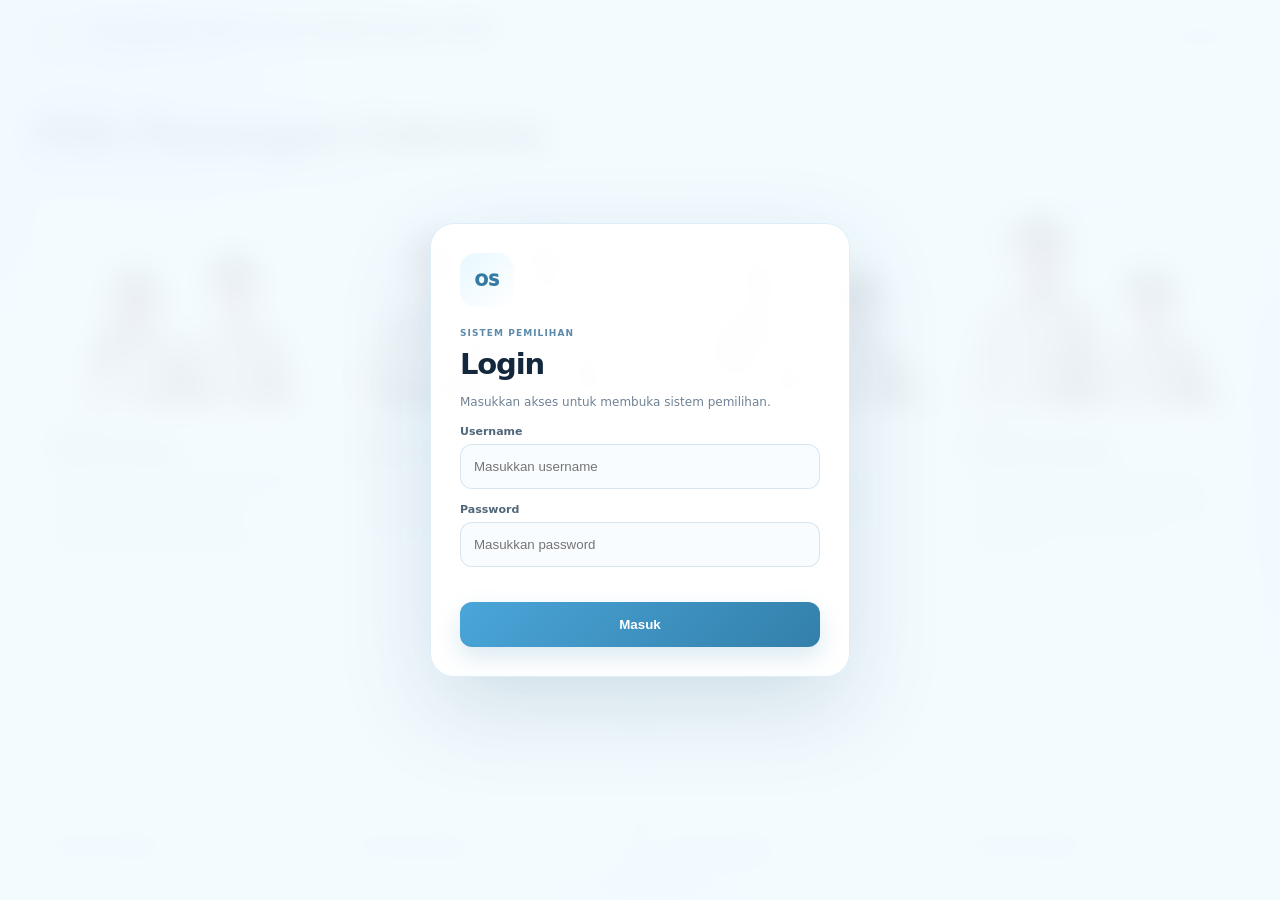
==== commit ea8fe22d: "Update Card.html" ====
--- a/Card.html
+++ b/Card.html
@@ -1,3447 +1,416 @@
 <!DOCTYPE html>
 <html lang="id">
 <head>
-    <meta charset="UTF-8">
-    <meta name="viewport" content="width=device-width, initial-scale=1.0">
-    <title>Pemilihan Ketua dan Wakil Ketua OSIS</title>
-
-    <style>
-        /* =========================================
-   BACKGROUND + LIGHT BLUE PARTICLES
-========================================= */
-
-body {
-    position: relative;
-    min-height: 100vh;
-    overflow-x: hidden;
-    background:
-        radial-gradient(
-            circle at 20% 20%,
-            rgba(147, 211, 255, 0.13),
-            transparent 28%
-        ),
-        radial-gradient(
-            circle at 80% 60%,
-            rgba(105, 190, 255, 0.10),
-            transparent 32%
-        ),
-        linear-gradient(
-            180deg,
-            #fafdff 0%,
-            #f5faff 45%,
-            #ffffff 100%
-        );
-}
-
-
-/* =========================================
-   PARTICLE CANVAS
-========================================= */
-
-#particleCanvas {
-    position: fixed;
-    inset: 0;
-
-    width: 100%;
-    height: 100%;
-
-    z-index: -3;
-
-    pointer-events: none;
-}
-
-
-/* =========================================
-   FLOATING LIGHT ORBS
-========================================= */
-
-.bg-orb {
-    position: fixed;
-
-    border-radius: 50%;
-
-    filter: blur(70px);
-
-    pointer-events: none;
-
-    z-index: -2;
-
-    opacity: 0.3;
-
-    animation: orbFloat 12s ease-in-out infinite alternate;
-}
-
-.orb-1 {
-    width: 320px;
-    height: 320px;
-
-    top: 5%;
-    left: -100px;
-
-    background: rgba(115, 200, 255, 0.35);
-}
-
-.orb-2 {
-    width: 400px;
-    height: 400px;
-
-    right: -150px;
-    top: 35%;
-
-    background: rgba(165, 220, 255, 0.30);
-
-    animation-delay: -4s;
-}
-
-.orb-3 {
-    width: 260px;
-    height: 260px;
-
-    left: 35%;
-    bottom: -120px;
-
-    background: rgba(104, 188, 255, 0.22);
-
-    animation-delay: -8s;
-}
-
-@keyframes orbFloat {
-
-    0% {
-        transform:
-            translate3d(0, 0, 0)
-            scale(1);
+<meta charset="UTF-8">
+<meta name="viewport" content="width=device-width,initial-scale=1.0">
+<title>Pemilihan Ketua dan Wakil Ketua OSIS</title>
+<style>
+:root{
+  --navy:#14283d;--text:#1c2d3e;--muted:#718294;--blue:#3d91c9;
+  --blue2:#73caff;--pale:#eaf7ff;--white:#fff;
+}
+*{box-sizing:border-box}
+html,body{margin:0;width:100%;min-height:100%;font-family:Inter,ui-sans-serif,system-ui,-apple-system,"Segoe UI",sans-serif}
+body{
+  min-height:100dvh;overflow:hidden;color:var(--text);
+  background:
+    radial-gradient(circle at 10% 10%,rgba(105,200,255,.18),transparent 27%),
+    radial-gradient(circle at 90% 45%,rgba(126,211,255,.15),transparent 30%),
+    linear-gradient(180deg,#f8fcff,#f1f9ff 50%,#fff);
+}
+#particleCanvas{position:fixed;inset:0;width:100%;height:100%;pointer-events:none;z-index:0}
+.bg-orb{position:fixed;border-radius:50%;filter:blur(75px);opacity:.28;pointer-events:none;z-index:0;animation:float 12s ease-in-out infinite alternate}
+.o1{width:340px;height:340px;left:-120px;top:-80px;background:#77cfff}
+.o2{width:430px;height:430px;right:-170px;top:30%;background:#a4ddff;animation-delay:-4s}
+.o3{width:280px;height:280px;left:40%;bottom:-150px;background:#6fc8ff;animation-delay:-8s}
+@keyframes float{to{transform:translate(45px,-28px) scale(1.1)}}
+
+.header,.container{position:relative;z-index:2;width:min(1450px,95%);margin:auto}
+.header{height:72px;display:flex;align-items:center;justify-content:space-between;gap:18px}
+.brand{display:flex;align-items:center;gap:12px;min-width:0}
+.logo{width:46px;height:46px;object-fit:contain;filter:drop-shadow(0 7px 15px rgba(42,112,151,.12))}
+.brand h1{font-size:clamp(14px,1.5vw,20px);margin:0;color:var(--navy);letter-spacing:-.02em}
+.brand p{font-size:10px;margin:3px 0 0;color:var(--muted);font-weight:650}
+.result-btn{padding:10px 15px;border-radius:12px;border:1px solid rgba(93,171,220,.25);background:rgba(255,255,255,.78);color:#3979a3;text-decoration:none;font-size:11px;font-weight:800;backdrop-filter:blur(14px)}
+
+.container{height:calc(100dvh - 72px);display:flex;flex-direction:column;padding:5px 0 22px}
+.hero{flex:0 0 auto;margin:0 0 15px}
+.badge{display:inline-flex;padding:7px 11px;border-radius:999px;background:rgba(225,245,255,.82);border:1px solid rgba(109,192,235,.2);color:#4b88ab;font-size:9px;font-weight:900;letter-spacing:.11em}
+.hero h2{font-size:clamp(27px,3.2vw,44px);line-height:1.03;margin:10px 0 5px;color:#16293c;letter-spacing:-.045em}
+.hero p{margin:0;color:var(--muted);font-size:12px}
+
+.candidate-grid{
+  flex:1;min-height:0;display:grid;
+  grid-template-columns:repeat(4,minmax(0,1fr));gap:clamp(9px,1.25vw,18px);
+  overflow-x:auto;overflow-y:hidden;padding:3px 2px 9px;
+}
+.candidate-card{
+  --mx:50%;--my:0%;
+  position:relative;isolation:isolate;min-width:0;height:100%;overflow:hidden;
+  display:flex;flex-direction:column;cursor:pointer;border-radius:22px;
+  border:1px solid rgba(102,178,220,.22);
+  background:
+    radial-gradient(circle at var(--mx) var(--my),rgba(112,205,255,.17),transparent 32%),
+    linear-gradient(160deg,rgba(255,255,255,.96),rgba(236,248,255,.78));
+  box-shadow:0 14px 40px rgba(47,102,139,.09),inset 0 1px rgba(255,255,255,.9);
+  backdrop-filter:blur(18px);
+  transition:transform .38s cubic-bezier(.2,.8,.2,1),box-shadow .38s,border-color .3s,filter .3s;
+}
+.candidate-card::before{
+  content:"";position:absolute;inset:-45%;z-index:8;pointer-events:none;opacity:0;
+  background:conic-gradient(from 0deg,transparent 0 25%,rgba(116,211,255,.42) 35%,transparent 47% 72%,rgba(255,255,255,.7) 82%,transparent 92%);
+}
+.candidate-card::after{
+  content:"";position:absolute;left:10%;top:0;width:80%;height:2px;z-index:12;opacity:.45;
+  background:linear-gradient(90deg,transparent,#75d0ff,transparent);
+  box-shadow:0 0 18px rgba(85,190,245,.45);
+}
+.candidate-card:hover{transform:translateY(-7px);border-color:rgba(67,161,218,.45);box-shadow:0 24px 58px rgba(46,110,151,.16),0 0 32px rgba(91,193,248,.10)}
+.candidate-card.is-dimmed{filter:saturate(.78) brightness(.97);transform:scale(.985);opacity:.72}
+.candidate-card.is-selected{
+  z-index:20;transform:translateY(-9px) scale(1.018);
+  border-color:rgba(57,169,230,.85);
+  box-shadow:0 28px 75px rgba(35,127,180,.22),0 0 0 2px rgba(114,211,255,.16),0 0 48px rgba(91,197,255,.25);
+  animation:selectedBreath .8s ease-in-out infinite alternate;
+}
+.candidate-card.is-selected::before{opacity:1;animation:spinGlow 2.2s linear infinite}
+@keyframes spinGlow{to{transform:rotate(360deg)}}
+@keyframes selectedBreath{to{box-shadow:0 30px 82px rgba(35,127,180,.26),0 0 0 3px rgba(114,211,255,.19),0 0 65px rgba(91,197,255,.32)}}
+.card-fx{position:absolute;inset:0;z-index:30;pointer-events:none;overflow:hidden;border-radius:inherit}
+.spark{
+  position:absolute;left:50%;top:50%;width:7px;height:7px;border-radius:50%;
+  background:radial-gradient(circle,#fff 0 20%,#7ed8ff 45%,rgba(90,195,255,0) 72%);
+  box-shadow:0 0 12px #7ed8ff;animation:spark .72s cubic-bezier(.15,.7,.2,1) forwards;
+}
+@keyframes spark{from{transform:translate(-50%,-50%) scale(.2);opacity:0}20%{opacity:1}to{transform:translate(calc(-50% + var(--x)),calc(-50% + var(--y))) scale(var(--s));opacity:0}}
+.ring{position:absolute;left:50%;top:50%;width:30px;height:30px;border:2px solid rgba(105,205,255,.9);border-radius:50%;transform:translate(-50%,-50%);box-shadow:0 0 22px rgba(83,190,245,.6);animation:ring .72s ease-out forwards}
+@keyframes ring{to{width:145%;height:145%;opacity:0}}
+.scan{position:absolute;left:-20%;top:-30%;width:140%;height:18%;background:linear-gradient(180deg,transparent,rgba(165,228,255,.36),rgba(255,255,255,.45),transparent);filter:blur(3px);transform:rotate(-7deg);animation:scan .72s ease-out forwards}
+@keyframes scan{to{top:115%;opacity:0}}
+.card-count{
+  position:absolute;inset:0;z-index:31;display:grid;place-items:center;pointer-events:none;
+  font-size:clamp(75px,8vw,120px);font-weight:950;color:white;
+  text-shadow:0 0 10px #62c8ff,0 0 35px #43b6f2,0 10px 35px rgba(27,108,154,.35);
+  opacity:0;transform:scale(.5);
+}
+.card-count.pop{animation:cardCount .72s cubic-bezier(.18,.85,.22,1) forwards}
+@keyframes cardCount{0%{opacity:0;transform:scale(.45) rotate(-5deg)}35%{opacity:1;transform:scale(1.16) rotate(2deg)}70%{opacity:1;transform:scale(.98)}100%{opacity:0;transform:scale(1.08)}}
+
+.photo-wrap{position:relative;overflow:hidden;flex:0 0 auto}
+.candidate-photo{display:block;width:100%;height:clamp(135px,25dvh,215px);object-fit:cover;object-position:center;filter:saturate(.96) contrast(.99) brightness(1.02);transition:.5s}
+.candidate-card:hover .candidate-photo,.candidate-card.is-selected .candidate-photo{transform:scale(1.04);filter:saturate(1.04) brightness(1.04)}
+.photo-wrap::after{content:"";position:absolute;inset:0;background:linear-gradient(110deg,transparent 25%,rgba(255,255,255,.28) 45%,transparent 62%);transform:translateX(-130%);transition:.7s}
+.candidate-card:hover .photo-wrap::after,.candidate-card.is-selected .photo-wrap::after{transform:translateX(130%)}
+.candidate-number{position:absolute;z-index:15;left:12px;top:12px;width:40px;height:40px;display:grid;place-items:center;border-radius:12px;background:rgba(255,255,255,.9);border:1px solid white;color:#337ca7;font-size:12px;font-weight:900;box-shadow:0 7px 20px rgba(27,72,101,.13);backdrop-filter:blur(12px)}
+.candidate-content{position:relative;z-index:5;flex:1;min-height:0;display:flex;flex-direction:column;padding:clamp(12px,1.35vw,18px);background:linear-gradient(180deg,rgba(255,255,255,.91),rgba(245,251,255,.78))}
+.candidate-content h3{margin:0 0 4px;color:#5686a7;font-size:10px;font-weight:900;letter-spacing:.11em;text-transform:uppercase}
+.candidate-name{margin:0 0 8px;color:#17293a;font-size:clamp(14px,1.25vw,18px);font-weight:850;letter-spacing:-.025em}
+.vision{flex:1;min-height:0;margin:0;color:#6e7e8d;font-size:clamp(9.5px,.78vw,11.5px);line-height:1.48;display:-webkit-box;-webkit-line-clamp:4;-webkit-box-orient:vertical;overflow:hidden}
+.select-text{margin-top:9px;padding-top:9px;border-top:1px solid rgba(110,150,180,.13);color:#4d83a5;font-size:10px;font-weight:850}
+.select-text::after{content:" →"}
+
+.login-screen,.modal{position:fixed;inset:0;z-index:100;display:flex;align-items:center;justify-content:center;padding:20px;backdrop-filter:blur(14px)}
+.login-screen{background:rgba(244,251,255,.93)}
+.login-card,.modal-box{width:min(420px,100%);padding:29px;border-radius:24px;background:rgba(255,255,255,.94);border:1px solid rgba(110,182,221,.22);box-shadow:0 32px 90px rgba(38,87,118,.17)}
+.login-logo{width:54px;height:54px;display:grid;place-items:center;border-radius:16px;background:linear-gradient(135deg,#e8f8ff,#fff);color:#367ba4;font-weight:950;margin-bottom:14px}
+.login-label,.modal-label{font-size:9px;color:#5c8aaa;font-weight:900;letter-spacing:.12em}
+.login-card h2,.modal-box h2{margin:7px 0;color:var(--navy);font-size:29px;letter-spacing:-.04em}
+.login-card>p,.modal-box p{color:var(--muted);font-size:12px;line-height:1.5}
+.field{margin-top:14px}.field label{display:block;margin-bottom:6px;color:#506679;font-size:11px;font-weight:800}
+.field input{width:100%;height:45px;padding:0 13px;border:1px solid rgba(108,165,198,.25);border-radius:12px;outline:none;background:#f8fcff;color:#203548}
+.field input:focus{border-color:#63b8e7;box-shadow:0 0 0 4px rgba(77,174,230,.09)}
+.login-error{min-height:17px;margin:8px 0 0;color:#d65361!important;font-size:11px!important}
+.primary,.secondary{height:45px;border-radius:12px;font-weight:850;cursor:pointer}
+.primary{border:0;background:linear-gradient(135deg,#4aa6d9,#337faa);color:white;box-shadow:0 10px 24px rgba(50,132,175,.18)}
+.secondary{border:1px solid rgba(105,156,184,.22);background:#f7fbfe;color:#5e7486}
+.login-button{width:100%;margin-top:10px}.primary:disabled{opacity:.55;cursor:wait}
+.modal{background:rgba(17,37,53,.25);opacity:0;visibility:hidden;pointer-events:none;transition:.25s}
+.modal.show{opacity:1;visibility:visible;pointer-events:auto}
+.modal-box{transform:translateY(14px) scale(.96);transition:.3s}.modal.show .modal-box{transform:none}
+.actions{display:grid;grid-template-columns:1fr 1fr;gap:10px;margin-top:20px}
+.success-icon{width:54px;height:54px;display:grid;place-items:center;border-radius:17px;background:#eaf9ff;color:#2587b6;font-size:23px;font-weight:950}
+#countdownModal{background:rgba(13,31,45,.18);backdrop-filter:blur(5px)}
+.countdown-panel{width:min(300px,82vw);padding:21px;text-align:center;border-radius:22px;background:rgba(255,255,255,.80);border:1px solid rgba(122,205,246,.32);box-shadow:0 25px 80px rgba(35,105,147,.16);backdrop-filter:blur(20px)}
+.countdown-number{font-size:76px;line-height:1;font-weight:950;color:#3189b7;text-shadow:0 8px 28px rgba(53,140,188,.18)}
+.countdown-candidate{font-size:11px;color:#6c7d8d;font-weight:800;margin-top:7px}
+.track{height:5px;margin-top:14px;border-radius:99px;overflow:hidden;background:#e4f2f9}.progress{height:100%;width:0;background:linear-gradient(90deg,#7ad4ff,#338dbb)}
+.progress.run{animation:progress 2.4s linear forwards}@keyframes progress{to{width:100%}}
+.hidden{display:none!important}
+@media(max-height:800px){.header{height:62px}.container{height:calc(100dvh - 62px)}.candidate-photo{height:clamp(115px,21dvh,170px)}.hero{margin-bottom:10px}.hero h2{font-size:30px}.candidate-content{padding:11px}.vision{font-size:9.5px}}
+@media(max-width:760px){
+  body{overflow:hidden}.header,.container{width:calc(100% - 22px)}
+  .brand p{display:none}.result-btn{padding:9px 11px}
+  .candidate-grid{grid-template-columns:repeat(4,minmax(190px,1fr));scroll-snap-type:x mandatory}
+  .candidate-card{scroll-snap-align:start}.candidate-photo{height:170px}
+}
+@media(prefers-reduced-motion:reduce){*,*::before,*::after{animation-duration:.01ms!important;animation-iteration-count:1!important;transition-duration:.01ms!important}}
+</style>
+</head>
+<body>
+<canvas id="particleCanvas"></canvas>
+<div class="bg-orb o1"></div><div class="bg-orb o2"></div><div class="bg-orb o3"></div>
+
+<div id="loginScreen" class="login-screen">
+  <div class="login-card">
+    <div class="login-logo">OS</div>
+    <span class="login-label">SISTEM PEMILIHAN</span>
+    <h2>Login</h2>
+    <p>Masukkan akses untuk membuka sistem pemilihan.</p>
+    <div class="field"><label>Username</label><input id="loginUsername" autocomplete="off" placeholder="Masukkan username"></div>
+    <div class="field"><label>Password</label><input id="loginPassword" type="password" placeholder="Masukkan password"></div>
+    <p id="loginError" class="login-error"></p>
+    <button id="loginButton" class="primary login-button" onclick="loginVoting()">Masuk</button>
+  </div>
+</div>
+
+<header class="header">
+  <div class="brand">
+    <img class="logo" src="Logo OSIS SMPBD.png" alt="Logo OSIS">
+    <div><h1>Pemilihan Ketua dan Wakil Ketua OSIS</h1><p>OSIS SMP Bodhi Dharma</p></div>
+  </div>
+  <a class="result-btn" href="grafik.html">Lihat Hasil</a>
+</header>
+
+<main class="container">
+  <section class="hero">
+    <span class="badge">PEMILIHAN OSIS 2026</span>
+    <h2>Pilih Pasangan Calonmu</h2>
+    <p>Klik seluruh bagian kartu untuk memilih pasangan calon.</p>
+  </section>
+
+  <section class="candidate-grid">
+    <article class="candidate-card" data-paslon="1" onclick="vote(1)" tabindex="0" role="button">
+      <div class="card-fx"></div><div class="card-count"></div><div class="candidate-number">01</div>
+      <div class="photo-wrap"><img class="candidate-photo" src="foto/paslon1.png" alt="Paslon 1"></div>
+      <div class="candidate-content"><h3>Paslon 1</h3><p class="candidate-name">Viola &amp; Gracya</p><p class="vision">"Mewujudkan OSIS yang aktif, terbuka, dan dekat dengan peserta didik dengan menjadikan OSIS sebagai wadah pengembangan potensi, menyampaikan aspirasi dan kritik dan membangun lingkungan sekolah yang komunikatif, positif, dan saling menghargai"</p><div class="select-text">Klik untuk memilih</div></div>
+    </article>
+    <article class="candidate-card" data-paslon="2" onclick="vote(2)" tabindex="0" role="button">
+      <div class="card-fx"></div><div class="card-count"></div><div class="candidate-number">02</div>
+      <div class="photo-wrap"><img class="candidate-photo" src="foto/paslon2.png" alt="Paslon 2"></div>
+      <div class="candidate-content"><h3>Paslon 2</h3><p class="candidate-name">Joline &amp; Darsilius</p><p class="vision">"Mewujudkan OSIS sebagai wadah bagi seluruh siswa untuk berkembang, berkarya, menyampaikan aspirasi, serta menciptakan lingkungan sekolah yang aktif, nyaman, kompak, dan penuh semangat positif."</p><div class="select-text">Klik untuk memilih</div></div>
+    </article>
+    <article class="candidate-card" data-paslon="3" onclick="vote(3)" tabindex="0" role="button">
+      <div class="card-fx"></div><div class="card-count"></div><div class="candidate-number">03</div>
+      <div class="photo-wrap"><img class="candidate-photo" src="foto/paslon3.png" alt="Paslon 3"></div>
+      <div class="candidate-content"><h3>Paslon 3</h3><p class="candidate-name">Qeysha &amp; Michael</p><p class="vision">"Mewujudkan OSIS yang terbuka, responsif, dan menjadi wadah bagi seluruh siswa untuk menyampaikan aspirasi, mengembangkan potensi, bakat, serta menciptakan lingkungan sekolah yang positif."</p><div class="select-text">Klik untuk memilih</div></div>
+    </article>
+    <article class="candidate-card" data-paslon="4" onclick="vote(4)" tabindex="0" role="button">
+      <div class="card-fx"></div><div class="card-count"></div><div class="candidate-number">04</div>
+      <div class="photo-wrap"><img class="candidate-photo" src="foto/paslon4.png" alt="Paslon 4"></div>
+      <div class="candidate-content"><h3>Paslon 4</h3><p class="candidate-name">Roman &amp; Dalton</p><p class="vision">"Membuat lingkungan sekolah menjadi lebih seru, lebih bersih dan lebih aman/nyaman dan juga membuat para OSIS untuk lebih inovatif, kreatif, dan unik, serta mengembangkan potensi siswa agar menjadi aktif, kreatif, dan berani berpendapat"</p><div class="select-text">Klik untuk memilih</div></div>
+    </article>
+  </section>
+</main>
+
+<div id="confirmModal" class="modal">
+  <div class="modal-box">
+    <span class="modal-label">KONFIRMASI PILIHAN</span>
+    <h2 id="confirmTitle">Pilih Paslon?</h2>
+    <p>Pastikan pilihanmu sudah benar. Setelah dikirim, suara akan masuk ke Google Sheets.</p>
+    <div class="actions"><button class="secondary" onclick="cancelVote()">Batal</button><button class="primary" onclick="confirmVote()">Ya, pilih</button></div>
+  </div>
+</div>
+
+<div id="countdownModal" class="modal">
+  <div class="countdown-panel">
+    <div id="countdownNumber" class="countdown-number">3</div>
+    <div id="countdownCandidate" class="countdown-candidate">Paslon 1</div>
+    <div class="track"><div id="countdownProgress" class="progress"></div></div>
+  </div>
+</div>
+
+<div id="successModal" class="modal">
+  <div class="modal-box">
+    <div class="success-icon">✓</div>
+    <span class="modal-label">SUARA TERSIMPAN</span>
+    <h2>Berhasil!</h2>
+    <p id="successText">Suaramu sudah berhasil dikirim.</p>
+    <button class="primary login-button" onclick="closeSuccess()">Selesai</button>
+  </div>
+</div>
+
+<script>
+/*
+  WAJIB: ganti URL di bawah dengan URL Web App Google Apps Script milikmu
+  yang berakhiran /exec. Contoh:
+  https://script.google.com/macros/s/AKfycbxxxxxxxxxxxxxxxx/exec
+*/
+const API_URL = "PASTE_URL_GOOGLE_APPS_SCRIPT_EXEC_DI_SINI";
+
+const TOKEN_KEY = "osis_auth_token";
+const USER_KEY = "osis_auth_username";
+let pendingPaslon = null;
+let voteBusy = false;
+
+const $ = id => document.getElementById(id);
+const cards = () => [...document.querySelectorAll(".candidate-card")];
+
+function apiReady(){
+  return API_URL.startsWith("https://script.google.com/macros/s/") && API_URL.endsWith("/exec");
+}
+async function apiGet(params){
+  if(!apiReady()) throw new Error("API_URL belum diisi. Tempel URL deployment /exec dari Google Apps Script.");
+  const url = API_URL + "?" + new URLSearchParams({...params, _: Date.now()}).toString();
+  const controller = new AbortController();
+  const timer = setTimeout(()=>controller.abort(),10000);
+  try{
+    const r = await fetch(url,{method:"GET",cache:"no-store",signal:controller.signal,redirect:"follow"});
+    if(!r.ok) throw new Error("Server merespons HTTP " + r.status);
+    return await r.json();
+  }catch(err){
+    if(err.name==="AbortError") throw new Error("Koneksi ke server timeout.");
+    throw err;
+  }finally{clearTimeout(timer)}
+}
+
+async function loginVoting(){
+  const username = $("loginUsername").value.trim();
+  const password = $("loginPassword").value;
+  const error = $("loginError");
+  const btn = $("loginButton");
+  error.textContent="";
+  if(!username){error.textContent="Masukkan username.";return}
+  if(!password){error.textContent="Masukkan password.";return}
+  btn.disabled=true;btn.textContent="Menghubungkan...";
+  try{
+    const data = await apiGet({action:"login",password});
+    if(!data.success) throw new Error(data.message || "Login gagal.");
+    sessionStorage.setItem(TOKEN_KEY,data.token);
+    sessionStorage.setItem(USER_KEY,username);
+    $("loginScreen").classList.add("hidden");
+    burstBackground(innerWidth/2,innerHeight/2,26);
+  }catch(err){
+    console.error(err);
+    error.textContent = err.message.includes("Failed to fetch")
+      ? "Tidak bisa terhubung ke code.gs. Cek URL /exec dan izin deployment Web App."
+      : err.message;
+  }finally{btn.disabled=false;btn.textContent="Masuk"}
+}
+
+function vote(paslon){
+  if(voteBusy) return;
+  if(!sessionStorage.getItem(TOKEN_KEY)){ $("loginScreen").classList.remove("hidden"); return; }
+  pendingPaslon=paslon;
+  $("confirmTitle").textContent=`Pilih Paslon ${paslon}?`;
+  $("confirmModal").classList.add("show");
+}
+function cancelVote(){pendingPaslon=null;$("confirmModal").classList.remove("show")}
+
+async function confirmVote(){
+  if(!pendingPaslon || voteBusy) return;
+  const paslon=pendingPaslon;
+  voteBusy=true;
+  $("confirmModal").classList.remove("show");
+  const selected=document.querySelector(`.candidate-card[data-paslon="${paslon}"]`);
+  cards().forEach(c=>c===selected?c.classList.add("is-selected"):c.classList.add("is-dimmed"));
+  $("countdownCandidate").textContent=`Paslon ${paslon}`;
+  $("countdownModal").classList.add("show");
+  restart($("countdownProgress"),"run");
+
+  for(const n of [3,2,1]){
+    $("countdownNumber").textContent=n;
+    cardBeat(selected,n);
+    await sleep(800);
+  }
+
+  $("countdownNumber").textContent="✓";
+  cardBeat(selected,"✓",true);
+  await sleep(430);
+  $("countdownModal").classList.remove("show");
+
+  try{
+    const token=sessionStorage.getItem(TOKEN_KEY);
+    const data=await apiGet({action:"vote",paslon:String(paslon),token});
+    if(!data.success){
+      if(data.message==="Unauthorized"){
+        sessionStorage.removeItem(TOKEN_KEY);
+        throw new Error("Sesi login sudah berakhir. Silakan login lagi.");
+      }
+      throw new Error(data.message || "Gagal menyimpan suara.");
     }
-
-    100% {
-        transform:
-            translate3d(50px, -35px, 0)
-            scale(1.12);
-    }
-}
-
-
-/* =========================================
-   CONTAINER
-========================================= */
-
-.container {
-    width: min(1450px, 94%);
-
-    margin: 0 auto;
-
-    padding: 55px 0 70px;
-}
-
-
-/* =========================================
-   HERO
-========================================= */
-
-.hero {
-    max-width: 700px;
-
-    margin-bottom: 35px;
-}
-
-.hero h2 {
-    font-size: clamp(32px, 4vw, 48px);
-
-    letter-spacing: -0.04em;
-
-    color: #172638;
-}
-
-.hero p {
-    color: #728294;
-}
-
-
-/* =========================================
-   4 CARD DALAM SATU BARIS
-========================================= */
-
-.candidate-grid {
-    display: grid;
-
-    grid-template-columns:
-        repeat(4, minmax(0, 1fr));
-
-    gap: 18px;
-
-    width: 100%;
-}
-
-
-/* =========================================
-   CANDIDATE CARD
-========================================= */
-
-.candidate-card {
-    position: relative;
-
-    min-width: 0;
-
-    overflow: hidden;
-
-    background:
-        rgba(255, 255, 255, 0.88);
-
-    border:
-        1px solid rgba(126, 187, 225, 0.20);
-
-    border-radius: 20px;
-
-    box-shadow:
-        0 10px 30px rgba(50, 105, 145, 0.07),
-        inset 0 1px 0 rgba(255, 255, 255, 0.8);
-
-    backdrop-filter:
-        blur(15px);
-
-    cursor: pointer;
-
-    transition:
-        transform 0.3s ease,
-        box-shadow 0.3s ease,
-        border-color 0.3s ease;
-}
-
-
-/* BLUE LIGHT DI ATAS CARD */
-
-.candidate-card::before {
-    content: "";
-
-    position: absolute;
-
-    top: 0;
-    left: 15%;
-
-    width: 70%;
-    height: 2px;
-
-    background:
-        linear-gradient(
-            90deg,
-            transparent,
-            rgba(107, 190, 245, 0.8),
-            transparent
-        );
-
-    opacity: 0;
-
-    transition: opacity 0.3s ease;
-
-    z-index: 5;
-}
-
-
-/* LIGHT EFFECT */
-
-.candidate-card::after {
-    content: "";
-
-    position: absolute;
-
-    width: 150px;
-    height: 150px;
-
-    top: -80px;
-    right: -80px;
-
-    border-radius: 50%;
-
-    background:
-        rgba(118, 200, 255, 0.10);
-
-    filter: blur(25px);
-
-    pointer-events: none;
-
-    transition:
-        transform 0.5s ease,
-        opacity 0.5s ease;
-}
-
-
-.candidate-card:hover {
-    transform:
-        translateY(-7px);
-
-    border-color:
-        rgba(91, 174, 230, 0.38);
-
-    box-shadow:
-        0 20px 45px rgba(43, 103, 145, 0.12),
-        0 0 35px rgba(105, 192, 248, 0.06);
-}
-
-
-.candidate-card:hover::before {
-    opacity: 1;
-}
-
-
-.candidate-card:hover::after {
-    transform:
-        scale(1.6);
-
-    opacity: 0.8;
-}
-
-
-/* =========================================
-   FOTO
-========================================= */
-
-.candidate-photo {
-    width: 100%;
-
-    height: 210px;
-
-    display: block;
-
-    object-fit: cover;
-
-    object-position: center;
-
-    filter:
-        saturate(0.92)
-        contrast(0.98)
-        brightness(1.02);
-
-    transition:
-        transform 0.45s ease,
-        filter 0.45s ease;
-}
-
-
-.candidate-card:hover
-.candidate-photo {
-
-    transform:
-        scale(1.025);
-
-    filter:
-        saturate(1)
-        contrast(1)
-        brightness(1.03);
-}
-
-
-/* =========================================
-   NOMOR PASLON
-========================================= */
-
-.candidate-number {
-    position: absolute;
-
-    top: 13px;
-    left: 13px;
-
-    z-index: 10;
-
-    width: 40px;
-    height: 40px;
-
-    display: flex;
-
-    align-items: center;
-
-    justify-content: center;
-
-    border-radius: 11px;
-
-    background:
-        rgba(255, 255, 255, 0.88);
-
-    border:
-        1px solid rgba(255, 255, 255, 0.8);
-
-    backdrop-filter:
-        blur(12px);
-
-    color:
-        #3977a3;
-
-    font-size:
-        13px;
-
-    font-weight:
-        800;
-
-    box-shadow:
-        0 5px 16px rgba(25, 70, 100, 0.10);
-}
-
-
-/* =========================================
-   CONTENT
-========================================= */
-
-.candidate-content {
-    position: relative;
-
-    padding:
-        18px 18px 19px;
-
-    background:
-        rgba(255, 255, 255, 0.82);
-
-    z-index: 2;
-}
-
-
-.candidate-content h3 {
-
-    margin-bottom:
-        4px;
-
-    color:
-        #5681a0;
-
-    font-size:
-        11px;
-
-    font-weight:
-        800;
-
-    letter-spacing:
-        0.09em;
-
-    text-transform:
-        uppercase;
-}
-
-
-.candidate-name {
-
-    margin-bottom:
-        10px;
-
-    color:
-        #182738;
-
-    font-size:
-        19px;
-
-    font-weight:
-        750;
-
-    letter-spacing:
-        -0.025em;
-}
-
-
-/* =========================================
-   VISI DIBUAT LEBIH COMPACT
-========================================= */
-
-.vision {
-
-    display:
-        -webkit-box;
-
-    -webkit-line-clamp:
-        4;
-
-    -webkit-box-orient:
-        vertical;
-
-    overflow:
-        hidden;
-
-    min-height:
-        76px;
-
-    color:
-        #6c7b89;
-
-    font-size:
-        12px;
-
-    line-height:
-        1.55;
-}
-
-
-/* =========================================
-   SELECT TEXT
-========================================= */
-
-.select-text {
-
-    margin-top:
-        14px;
-
-    padding-top:
-        12px;
-
-    border-top:
-        1px solid rgba(110, 150, 180, 0.12);
-
-    color:
-        #5484a7;
-
-    font-size:
-        11px;
-
-    font-weight:
-        750;
-
-    transition:
-        color 0.25s ease;
-}
-
-
-.candidate-card:hover
-.select-text {
-
-    color:
-        #2878ad;
-}
-
-
-/* =========================================
-   RESPONSIVE
-========================================= */
-
-@media (max-width: 1100px) {
-
-    .candidate-grid {
-
-        grid-template-columns:
-            repeat(2, minmax(0, 1fr));
-    }
-
-}
-
-
-@media (max-width: 650px) {
-
-    .candidate-grid {
-
-        grid-template-columns:
-            1fr;
-    }
-
-    .candidate-photo {
-
-        height:
-            240px;
-    }
-
-}
-
-        /* =========================================================
-   VOTING PAGE — OSIS
-   ========================================================= */
-
-:root {
-    --navy: #14283d;
-    --navy-soft: #29445d;
-
-    --blue: #3d91c9;
-    --blue-light: #73caff;
-    --blue-pale: #eaf7ff;
-
-    --text: #1c2d3e;
-    --muted: #718294;
-
-    --white: #ffffff;
-
-    --card-radius: 22px;
-
-    --shadow-card:
-        0 14px 40px rgba(47, 102, 139, 0.08);
-
-    --shadow-hover:
-        0 22px 55px rgba(46, 110, 151, 0.15);
-}
-
-
-/* =========================================================
-   RESET
-   ========================================================= */
-
-* {
-    box-sizing: border-box;
-}
-
-html {
-    width: 100%;
-    min-height: 100%;
-}
-
-body {
-    margin: 0;
-}
-
-
-/* =========================================================
-   MAIN BODY
-   ========================================================= */
-
-body.voting-page {
-
-    position: relative;
-
-    width: 100%;
-    height: 100dvh;
-    min-height: 100dvh;
-
-    overflow: hidden;
-
-    font-family:
-        Inter,
-        ui-sans-serif,
-        system-ui,
-        -apple-system,
-        BlinkMacSystemFont,
-        "Segoe UI",
-        sans-serif;
-
-    color: var(--text);
-
-    background:
-        radial-gradient(
-            circle at 12% 12%,
-            rgba(112, 201, 255, 0.16),
-            transparent 26%
-        ),
-
-        radial-gradient(
-            circle at 88% 50%,
-            rgba(109, 197, 255, 0.12),
-            transparent 30%
-        ),
-
-        radial-gradient(
-            circle at 50% 105%,
-            rgba(141, 216, 255, 0.11),
-            transparent 32%
-        ),
-
-        linear-gradient(
-            180deg,
-            #f8fcff 0%,
-            #f3faff 48%,
-            #ffffff 100%
-        );
-}
-
-
-/* =========================================================
-   BACKGROUND LIGHT
-   ========================================================= */
-
-body.voting-page::before {
-
-    content: "";
-
-    position: fixed;
-
-    inset: 0;
-
-    pointer-events: none;
-
-    background:
-        linear-gradient(
-            115deg,
-            transparent 0%,
-            rgba(255,255,255,0.35) 45%,
-            transparent 70%
-        );
-
-    opacity: 0.7;
-
-    z-index: -4;
-}
-
-
-/* =========================================================
-   PARTICLE CANVAS
-   ========================================================= */
-
-#particleCanvas {
-
-    position: fixed;
-
-    inset: 0;
-
-    width: 100%;
-    height: 100%;
-
-    pointer-events: none;
-
-    z-index: -3;
-}
-
-
-/* =========================================================
-   FLOATING ORBS
-   ========================================================= */
-
-.bg-orb {
-
-    position: fixed;
-
-    border-radius: 50%;
-
-    filter: blur(75px);
-
-    pointer-events: none;
-
-    z-index: -2;
-
-    opacity: 0.3;
-
-    animation:
-        orbFloat 14s ease-in-out infinite alternate;
-}
-
-
-.orb-1 {
-
-    width: 340px;
-    height: 340px;
-
-    top: -80px;
-    left: -100px;
-
-    background:
-        rgba(105, 194, 255, 0.33);
-}
-
-
-.orb-2 {
-
-    width: 430px;
-    height: 430px;
-
-    top: 30%;
-    right: -170px;
-
-    background:
-        rgba(145, 218, 255, 0.28);
-
-    animation-delay: -4s;
-}
-
-
-.orb-3 {
-
-    width: 280px;
-    height: 280px;
-
-    left: 38%;
-    bottom: -150px;
-
-    background:
-        rgba(97, 186, 255, 0.20);
-
-    animation-delay: -8s;
-}
-
-
-@keyframes orbFloat {
-
-    from {
-        transform:
-            translate3d(0, 0, 0)
-            scale(1);
-    }
-
-    to {
-        transform:
-            translate3d(45px, -30px, 0)
-            scale(1.10);
-    }
-
-}
-
-
-/* =========================================================
-   HEADER
-   ========================================================= */
-
-.voting-page .header {
-
-    position: relative;
-
-    z-index: 20;
-
-    width: min(1450px, 94%);
-
-    min-height: 76px;
-
-    margin: 0 auto;
-
-    padding:
-        17px 0 12px;
-
-    display: flex;
-
-    align-items: center;
-
-    justify-content: space-between;
-
-    gap: 24px;
-}
-
-
-.header-brand {
-
-    display: flex;
-
-    align-items: center;
-
-    gap: 13px;
-
-    min-width: 0;
-}
-
-
-.header-logo {
-
-    width: 48px;
-    height: 48px;
-
-    flex: 0 0 48px;
-
-    object-fit: contain;
-
-    filter:
-        drop-shadow(
-            0 7px 15px
-            rgba(42, 112, 151, 0.12)
-        );
-}
-
-
-.header-title {
-
-    min-width: 0;
-}
-
-
-.header-title h1 {
-
-    margin: 0;
-
-    color: var(--navy);
-
-    font-size:
-        clamp(15px, 1.6vw, 21px);
-
-    font-weight: 800;
-
-    letter-spacing: -0.025em;
-
-    line-height: 1.2;
-}
-
-
-.header-title p {
-
-    margin: 4px 0 0;
-
-    color: var(--muted);
-
-    font-size: 11px;
-
-    font-weight: 600;
-
-    letter-spacing: 0.02em;
-}
-
-
-/* =========================================================
-   RESULT BUTTON
-   ========================================================= */
-
-.result-btn {
-
-    position: relative;
-
-    display: inline-flex;
-
-    align-items: center;
-
-    justify-content: center;
-
-    min-height: 40px;
-
-    padding:
-        0 17px;
-
-    border-radius: 12px;
-
-    border:
-        1px solid
-        rgba(93, 171, 220, 0.24);
-
-    background:
-        rgba(255, 255, 255, 0.74);
-
-    color:
-        #3979a3;
-
-    text-decoration: none;
-
-    font-size: 11px;
-
-    font-weight: 800;
-
-    letter-spacing: 0.03em;
-
-    backdrop-filter:
-        blur(14px);
-
-    box-shadow:
-        0 7px 20px
-        rgba(46, 101, 135, 0.06);
-
-    transition:
-        transform 0.25s ease,
-        border-color 0.25s ease,
-        box-shadow 0.25s ease,
-        background 0.25s ease;
-}
-
-
-.result-btn:hover {
-
-    transform:
-        translateY(-2px);
-
-    border-color:
-        rgba(61, 145, 201, 0.42);
-
-    background:
-        rgba(255,255,255,0.95);
-
-    box-shadow:
-        0 12px 27px
-        rgba(50, 113, 150, 0.11);
-}
-
-
-/* =========================================================
-   MAIN CONTAINER
-   ========================================================= */
-
-.voting-page .container {
-
-    position: relative;
-
-    z-index: 5;
-
-    width: min(1450px, 94%);
-
-    height:
-        calc(100dvh - 76px);
-
-    min-height: 0;
-
-    margin: 0 auto;
-
-    padding:
-        8px 0 25px;
-
-    display: flex;
-
-    flex-direction: column;
-}
-
-
-/* =========================================================
-   HERO
-   ========================================================= */
-
-.voting-page .hero {
-
-    flex:
-        0 0 auto;
-
-    max-width: 850px;
-
-    margin:
-        0 0 18px;
-}
-
-
-.badge {
-
-    display: inline-flex;
-
-    align-items: center;
-
-    gap: 7px;
-
-    padding:
-        7px 11px;
-
-    border-radius: 999px;
-
-    background:
-        rgba(225, 245, 255, 0.78);
-
-    border:
-        1px solid
-        rgba(109, 192, 235, 0.18);
-
-    color:
-        #4b88ab;
-
-    font-size: 9px;
-
-    font-weight: 850;
-
-    letter-spacing: 0.11em;
-
-    box-shadow:
-        inset 0 1px 0 rgba(255,255,255,0.8);
-}
-
-
-.voting-page .hero h2 {
-
-    margin:
-        11px 0 6px;
-
-    color:
-        #16293c;
-
-    font-size:
-        clamp(28px, 3.3vw, 46px);
-
-    line-height:
-        1.03;
-
-    letter-spacing:
-        -0.045em;
-}
-
-
-.voting-page .hero p {
-
-    margin: 0;
-
-    color:
-        var(--muted);
-
-    font-size:
-        clamp(11px, 1vw, 13px);
-
-    line-height:
-        1.55;
-}
-
-
-/* =========================================================
-   4 CARD DALAM SATU BARIS
-   ========================================================= */
-
-.candidate-grid {
-
-    flex:
-        1 1 auto;
-
-    min-height: 0;
-
-    width: 100%;
-
-    display: grid;
-
-    grid-template-columns:
-        repeat(4, minmax(0, 1fr));
-
-    gap:
-        clamp(11px, 1.35vw, 19px);
-
-    align-items: stretch;
-}
-
-
-/* =========================================================
-   CANDIDATE CARD
-   ========================================================= */
-
-.candidate-card {
-
-    position: relative;
-
-    min-width: 0;
-    min-height: 0;
-
-    height: 100%;
-
-    display: flex;
-
-    flex-direction: column;
-
-    overflow: hidden;
-
-    isolation: isolate;
-
-    cursor: pointer;
-
-    border:
-        1px solid
-        rgba(102, 178, 220, 0.20);
-
-    border-radius:
-        var(--card-radius);
-
-    background:
-        rgba(255,255,255,0.86);
-
-    box-shadow:
-        var(--shadow-card);
-
-    backdrop-filter:
-        blur(18px);
-
-    transform:
-        translateY(0)
-        scale(1);
-
-    transition:
-        transform 0.38s
-        cubic-bezier(.2,.8,.2,1),
-
-        box-shadow 0.38s
-        ease,
-
-        border-color 0.30s
-        ease;
-}
-
-
-/* GLOW DALAM CARD */
-
-.candidate-card::before {
-
-    content: "";
-
-    position: absolute;
-
-    inset: 0;
-
-    z-index: -1;
-
-    border-radius: inherit;
-
-    background:
-        radial-gradient(
-            circle at 85% 4%,
-            rgba(102, 195, 246, 0.15),
-            transparent 30%
-        ),
-
-        linear-gradient(
-            180deg,
-            rgba(255,255,255,0.30),
-            transparent 55%
-        );
-
-    opacity: 0.7;
-
-    pointer-events: none;
-}
-
-
-/* GARIS CAHAYA ATAS */
-
-.candidate-card::after {
-
-    content: "";
-
-    position: absolute;
-
-    top: 0;
-    left: 12%;
-
-    width: 76%;
-    height: 2px;
-
-    z-index: 10;
-
-    border-radius: 999px;
-
-    background:
-        linear-gradient(
-            90deg,
-            transparent,
-            rgba(93, 190, 246, 0.95),
-            transparent
-        );
-
-    opacity: 0;
-
-    transform:
-        scaleX(0.55);
-
-    transition:
-        opacity 0.3s ease,
-        transform 0.4s ease;
-}
-
-
-/* =========================================================
-   HOVER
-   ========================================================= */
-
-.candidate-card:hover {
-
-    transform:
-        translateY(-7px);
-
-    border-color:
-        rgba(75, 163, 214, 0.40);
-
-    box-shadow:
-        var(--shadow-hover);
-}
-
-
-.candidate-card:hover::after {
-
-    opacity: 1;
-
-    transform:
-        scaleX(1);
-}
-
-
-/* =========================================================
-   SELECTED STATE
-   ========================================================= */
-
-.candidate-card.is-selected {
-
-    border-color:
-        rgba(53, 151, 213, 0.68);
-
-    transform:
-        translateY(-9px)
-        scale(1.012);
-
-    box-shadow:
-        0 24px 60px
-        rgba(40, 121, 168, 0.17),
-
-        0 0 0 1px
-        rgba(101, 195, 244, 0.12),
-
-        0 0 35px
-        rgba(96, 194, 247, 0.13);
-
-    animation:
-        selectedPulse 0.8s
-        cubic-bezier(.2,.8,.2,1);
-}
-
-
-.candidate-card.is-selected::after {
-
-    opacity: 1;
-
-    transform:
-        scaleX(1);
-}
-
-
-@keyframes selectedPulse {
-
-    0% {
-        transform:
-            translateY(0)
-            scale(0.985);
-    }
-
-    65% {
-        transform:
-            translateY(-11px)
-            scale(1.018);
-    }
-
-    100% {
-        transform:
-            translateY(-9px)
-            scale(1.012);
-    }
-
-}
-
-
-/* =========================================================
-   PHOTO
-   ========================================================= */
-
-.candidate-photo {
-
-    display: block;
-
-    width: 100%;
-
-    height:
-        clamp(
-            150px,
-            27dvh,
-            220px
-        );
-
-    flex:
-        0 0 auto;
-
-    object-fit: cover;
-
-    object-position: center;
-
-    filter:
-        saturate(0.94)
-        contrast(0.98)
-        brightness(1.025);
-
-    transform:
-        scale(1);
-
-    transition:
-        transform 0.55s
-        cubic-bezier(.2,.8,.2,1),
-
-        filter 0.45s ease;
-}
-
-
-.candidate-card:hover
-.candidate-photo,
-.candidate-card.is-selected
-.candidate-photo {
-
-    transform:
-        scale(1.035);
-
-    filter:
-        saturate(1.02)
-        contrast(1)
-        brightness(1.035);
-}
-
-
-/* =========================================================
-   PHOTO SHINE
-   ========================================================= */
-
-.candidate-card > .candidate-photo {
-
-    position: relative;
-}
-
-
-/* =========================================================
-   NUMBER
-   ========================================================= */
-
-.candidate-number {
-
-    position: absolute;
-
-    top: 12px;
-    left: 12px;
-
-    z-index: 15;
-
-    width:
-        clamp(36px, 3vw, 42px);
-
-    height:
-        clamp(36px, 3vw, 42px);
-
-    display: flex;
-
-    align-items: center;
-
-    justify-content: center;
-
-    border-radius: 12px;
-
-    background:
-        rgba(255,255,255,0.88);
-
-    border:
-        1px solid
-        rgba(255,255,255,0.90);
-
-    backdrop-filter:
-        blur(14px);
-
-    color:
-        #38789f;
-
-    font-size:
-        clamp(11px, 1vw, 13px);
-
-    font-weight: 850;
-
-    box-shadow:
-        0 7px 20px
-        rgba(27,72,101,0.12);
-
-    transition:
-        transform 0.35s ease,
-        background 0.3s ease,
-        color 0.3s ease,
-        box-shadow 0.3s ease;
-}
-
-
-.candidate-card:hover
-.candidate-number {
-
-    transform:
-        translateY(-2px)
-        scale(1.04);
-}
-
-
-.candidate-card.is-selected
-.candidate-number {
-
-    background:
-        linear-gradient(
-            135deg,
-            #ffffff,
-            #e8f7ff
-        );
-
-    color:
-        #2378ac;
-
-    box-shadow:
-        0 9px 24px
-        rgba(40,128,178,0.18);
-}
-
-
-/* =========================================================
-   CARD CONTENT
-   ========================================================= */
-
-.candidate-content {
-
-    position: relative;
-
-    z-index: 5;
-
-    flex:
-        1 1 auto;
-
-    min-height: 0;
-
-    display: flex;
-
-    flex-direction: column;
-
-    padding:
-        clamp(14px, 1.5vw, 19px);
-    
-    background:
-        linear-gradient(
-            180deg,
-            rgba(255,255,255,0.90),
-            rgba(255,255,255,0.78)
-        );
-}
-
-
-.candidate-content h3 {
-
-    margin:
-        0 0 4px;
-
-    color:
-        #5686a7;
-
-    font-size:
-        10px;
-
-    line-height: 1;
-
-    font-weight:
-        850;
-
-    letter-spacing:
-        0.11em;
-
-    text-transform:
-        uppercase;
-}
-
-
-.candidate-name {
-
-    margin:
-        0 0 9px;
-
-    color:
-        #17293a;
-
-    font-size:
-        clamp(16px, 1.35vw, 19px);
-
-    font-weight:
-        800;
-
-    letter-spacing:
-        -0.03em;
-
-    line-height:
-        1.15;
-}
-
-
-/* =========================================================
-   VISI
-   ========================================================= */
-
-.vision {
-
-    flex:
-        1 1 auto;
-
-    min-height: 0;
-
-    margin: 0;
-
-    color:
-        #6e7e8d;
-
-    font-size:
-        clamp(10.5px, 0.85vw, 12px);
-
-    line-height:
-        1.52;
-
-    display:
-        -webkit-box;
-
-    -webkit-line-clamp:
-        4;
-
-    -webkit-box-orient:
-        vertical;
-
-    overflow:
-        hidden;
-}
-
-
-/* =========================================================
-   SELECT TEXT
-   ========================================================= */
-
-.select-text {
-
-    position: relative;
-
-    flex:
-        0 0 auto;
-
-    margin-top:
-        12px;
-
-    padding-top:
-        10px;
-
-    border-top:
-        1px solid
-        rgba(110,150,180,0.12);
-
-    color:
-        #5483a4;
-
-    font-size:
-        10px;
-
-    font-weight:
-        800;
-
-    letter-spacing:
-        0.04em;
-
-    transition:
-        color 0.25s ease,
-        transform 0.25s ease;
-}
-
-
-.select-text::after {
-
-    content:
-        "→";
-
-    margin-left:
-        6px;
-
-    display:
-        inline-block;
-
-    transition:
-        transform 0.25s ease;
-}
-
-
-.candidate-card:hover
-.select-text {
-
-    color:
-        #247caf;
-
-    transform:
-        translateX(1px);
-}
-
-
-.candidate-card:hover
-.select-text::after {
-
-    transform:
-        translateX(4px);
-}
-
-
-.candidate-card.is-selected
-.select-text {
-
-    color:
-        #1e77aa;
-}
-
-
-/* =========================================================
-   LOGIN
-   ========================================================= */
-
-.login-screen {
-
-    position: fixed;
-
-    inset: 0;
-
-    z-index: 9999;
-
-    display: flex;
-
-    align-items: center;
-
-    justify-content: center;
-
-    padding: 20px;
-
-    background:
-        radial-gradient(
-            circle at 30% 20%,
-            rgba(108, 201, 255, 0.18),
-            transparent 30%
-        ),
-
-        rgba(245, 251, 255, 0.92);
-
-    backdrop-filter:
-        blur(16px);
-}
-
-
-.login-card {
-
-    width:
-        min(410px, 100%);
-
-    padding:
-        30px;
-
-    border-radius:
-        24px;
-
-    background:
-        rgba(255,255,255,0.88);
-
-    border:
-        1px solid
-        rgba(110,182,221,0.20);
-
-    box-shadow:
-        0 30px 80px
-        rgba(43,92,124,0.15);
-
-    backdrop-filter:
-        blur(20px);
-
-    animation:
-        loginIn 0.55s
-        cubic-bezier(.2,.8,.2,1);
-}
-
-
-@keyframes loginIn {
-
-    from {
-        opacity: 0;
-        transform:
-            translateY(15px)
-            scale(0.97);
-    }
-
-    to {
-        opacity: 1;
-        transform:
-            translateY(0)
-            scale(1);
-    }
-
-}
-
-
-.login-logo {
-
-    width: 52px;
-    height: 52px;
-
-    display: flex;
-
-    align-items: center;
-    justify-content: center;
-
-    margin-bottom: 14px;
-
-    border-radius: 15px;
-
-    background:
-        linear-gradient(
-            135deg,
-            #eaf8ff,
-            #ffffff
-        );
-
-    color:
-        #367ba4;
-
-    font-size: 17px;
-    font-weight: 900;
-
-    box-shadow:
-        0 9px 25px
-        rgba(61,145,201,0.10);
-}
-
-
-.login-label,
-.modal-label,
-.countdown-label {
-
-    color:
-        #5c8aaa;
-
-    font-size:
-        9px;
-
-    font-weight:
-        850;
-
-    letter-spacing:
-        0.12em;
-}
-
-
-.login-card h2 {
-
-    margin:
-        7px 0;
-
-    color:
-        var(--navy);
-
-    font-size:
-        31px;
-
-    letter-spacing:
-        -0.04em;
-}
-
-
-.login-card > p {
-
-    color:
-        var(--muted);
-
-    font-size:
-        12px;
-
-    line-height:
-        1.55;
-}
-
-
-.login-input-group {
-
-    margin-top:
-        16px;
-}
-
-
-.login-input-group label {
-
-    display: block;
-
-    margin-bottom:
-        7px;
-
-    color:
-        #506679;
-
-    font-size:
-        11px;
-
-    font-weight:
-        750;
-}
-
-
-.login-input-group input {
-
-    width: 100%;
-
-    height: 45px;
-
-    padding:
-        0 13px;
-
-    border:
-        1px solid
-        rgba(108,165,198,0.22);
-
-    border-radius:
-        12px;
-
-    outline: none;
-
-    background:
-        rgba(248,252,255,0.88);
-
-    color:
-        #203548;
-
-    font-size:
-        12px;
-
-    transition:
-        border-color 0.25s ease,
-        box-shadow 0.25s ease,
-        background 0.25s ease;
-}
-
-
-.login-input-group input:focus {
-
-    border-color:
-        rgba(64, 154, 214, 0.50);
-
-    background:
-        #ffffff;
-
-    box-shadow:
-        0 0 0 4px
-        rgba(77,174,230,0.08);
-}
-
-
-.login-error {
-
-    min-height: 16px;
-
-    margin:
-        9px 0 0 !important;
-
-    color:
-        #d65c68 !important;
-
-    font-size:
-        11px !important;
-}
-
-
-.login-button {
-
-    width: 100%;
-
-    height: 46px;
-
-    margin-top:
-        12px;
-
-    border: 0;
-
-    border-radius:
-        13px;
-
-    cursor: pointer;
-
-    background:
-        linear-gradient(
-            135deg,
-            #4aa3d6,
-            #307fae
-        );
-
-    color:
-        #ffffff;
-
-    font-size:
-        12px;
-
-    font-weight:
-        800;
-
-    box-shadow:
-        0 12px 25px
-        rgba(55,135,181,0.18);
-
-    transition:
-        transform 0.25s ease,
-        box-shadow 0.25s ease;
-}
-
-
-.login-button:hover {
-
-    transform:
-        translateY(-2px);
-
-    box-shadow:
-        0 17px 32px
-        rgba(55,135,181,0.23);
-}
-
-
-/* =========================================================
-   MODAL
-   ========================================================= */
-
-.modal {
-
-    position: fixed;
-
-    inset: 0;
-
-    z-index: 5000;
-
-    display: flex;
-
-    align-items: center;
-
-    justify-content: center;
-
-    padding: 20px;
-
-    background:
-        rgba(17, 37, 53, 0.22);
-
-    backdrop-filter:
-        blur(10px);
-
-    opacity: 0;
-
-    visibility: hidden;
-
-    pointer-events: none;
-
-    transition:
-        opacity 0.28s ease,
-        visibility 0.28s ease;
-}
-
-
-.modal.show {
-
-    opacity: 1;
-
-    visibility: visible;
-
-    pointer-events: auto;
-}
-
-
-.modal-box,
-.countdown-box {
-
-    width:
-        min(450px, 100%);
-
-    border-radius:
-        24px;
-
-    background:
-        rgba(255,255,255,0.94);
-
-    border:
-        1px solid
-        rgba(115,183,218,0.20);
-
-    box-shadow:
-        0 35px 100px
-        rgba(30,73,100,0.18);
-
-    backdrop-filter:
-        blur(20px);
-
-    transform:
-        translateY(15px)
-        scale(0.96);
-
-    transition:
-        transform 0.35s
-        cubic-bezier(.2,.8,.2,1);
-}
-
-
-.modal.show
-.modal-box,
-.modal.show
-.countdown-box {
-
-    transform:
-        translateY(0)
-        scale(1);
-}
-
-
-.confirm-box,
-.success-box {
-
-    padding:
-        30px;
-}
-
-
-.confirm-icon,
-.success-icon {
-
-    width:
-        52px;
-
-    height:
-        52px;
-
-    display:
-        flex;
-
-    align-items:
-        center;
-
-    justify-content:
-        center;
-
-    margin-bottom:
-        15px;
-
-    border-radius:
-        16px;
-
-    background:
-        #eaf7ff;
-
-    color:
-        #3584b1;
-
-    font-size:
-        22px;
-
-    font-weight:
-        900;
-
-    box-shadow:
-        0 10px 25px
-        rgba(58,145,197,0.10);
-}
-
-
-.success-icon {
-
-    background:
-        #ecfaff;
-
-    color:
-        #278bb9;
-}
-
-
-.modal-box h2 {
-
-    margin:
-        8px 0 7px;
-
-    color:
-        #172b3e;
-
-    font-size:
-        27px;
-
-    letter-spacing:
-        -0.04em;
-}
-
-
-.modal-box p {
-
-    margin:
-        0;
-
-    color:
-        #748494;
-
-    font-size:
-        12px;
-
-    line-height:
-        1.55;
-}
-
-
-/* =========================================================
-   CONFIRM ACTIONS
-   ========================================================= */
-
-.confirm-actions {
-
-    display:
-        grid;
-
-    grid-template-columns:
-        1fr 1fr;
-
-    gap:
-        10px;
-
-    margin-top:
-        22px;
-}
-
-
-.cancel-btn,
-.confirm-btn,
-.done-btn {
-
-    height:
-        45px;
-
-    border-radius:
-        12px;
-
-    cursor:
-        pointer;
-
-    font-size:
-        11px;
-
-    font-weight:
-        800;
-
-    transition:
-        transform 0.24s ease,
-        box-shadow 0.24s ease;
-}
-
-
-.cancel-btn {
-
-    border:
-        1px solid
-        rgba(105,156,184,0.20);
-
-    background:
-        #f7fbfe;
-
-    color:
-        #5e7486;
-}
-
-
-.confirm-btn,
-.done-btn {
-
-    border:
-        0;
-
-    background:
-        linear-gradient(
-            135deg,
-            #4aa6d9,
-            #337faa
-        );
-
-    color:
-        white;
-
-    box-shadow:
-        0 10px 24px
-        rgba(50,132,175,0.18);
-}
-
-
-.cancel-btn:hover,
-.confirm-btn:hover,
-.done-btn:hover {
-
-    transform:
-        translateY(-2px);
-}
-
-
-/* =========================================================
-   COUNTDOWN
-   ========================================================= */
-
-.countdown-modal {
-
-    background:
-        rgba(15,34,50,0.28);
-}
-
-
-.countdown-box {
-
-    width:
-        min(350px, 88vw);
-
-    padding:
-        32px 30px;
-
-    text-align:
-        center;
-}
-
-
-.countdown-label {
-
-    display: block;
-
-    margin-bottom:
-        13px;
-}
-
-
-.countdown-number {
-
-    color:
-        #2e82ae;
-
-    font-size:
-        clamp(68px, 10vw, 100px);
-
-    font-weight:
-        850;
-
-    line-height:
-        0.95;
-
-    letter-spacing:
-        -0.06em;
-
-    text-shadow:
-        0 8px 25px
-        rgba(53,140,188,0.13);
-}
-
-
-.countdown-number.countdown-pop {
-
-    animation:
-        countdownPop 0.55s
-        cubic-bezier(.2,.8,.2,1);
-}
-
-
-.countdown-number.countdown-finish {
-
-    color:
-        #2991be;
-
-    animation:
-        countdownFinish 0.45s
-        ease;
-}
-
-
-@keyframes countdownPop {
-
-    0% {
-        opacity: 0;
-        transform:
-            scale(0.60)
-            translateY(10px);
-    }
-
-    60% {
-        opacity: 1;
-        transform:
-            scale(1.12)
-            translateY(0);
-    }
-
-    100% {
-        transform:
-            scale(1);
-    }
-}
-
-
-@keyframes countdownFinish {
-
-    0% {
-        transform:
-            scale(0.75);
-        opacity: 0;
-    }
-
-    65% {
-        transform:
-            scale(1.18);
-        opacity: 1;
-    }
-
-    100% {
-        transform:
-            scale(1);
-    }
-}
-
-
-#countdownCandidate {
-
-    margin:
-        13px 0 17px;
-
-    color:
-        #6c7d8d;
-
-    font-size:
-        12px;
-
-    font-weight:
-        700;
-}
-
-
-/* =========================================================
-   COUNTDOWN PROGRESS
-   ========================================================= */
-
-.countdown-track {
-
-    width:
-        100%;
-
-    height:
-        5px;
-
-    overflow:
-        hidden;
-
-    border-radius:
-        999px;
-
-    background:
-        #e7f3fa;
-}
-
-
-.countdown-progress {
-
-    width:
-        0%;
-
-    height:
-        100%;
-
-    border-radius:
-        inherit;
-
-    background:
-        linear-gradient(
-            90deg,
-            #68c4ef,
-            #338dbb
-        );
-}
-
-
-.countdown-progress.run {
-
-    animation:
-        countdownProgress 2.4s
-        linear forwards;
-}
-
-
-@keyframes countdownProgress {
-
-    from {
-        width: 0%;
-    }
-
-    to {
-        width: 100%;
-    }
-}
-
-
-/* =========================================================
-   SUCCESS
-   ========================================================= */
-
-.done-btn {
-
-    width:
-        100%;
-
-    margin-top:
-        21px;
-}
-
-
-/* =========================================================
-   MODAL BODY LOCK
-   ========================================================= */
-
-body.voting-page.modal-open {
-
-    overflow:
-        hidden;
-}
-
-
-/* =========================================================
-   ENTRY ANIMATION
-   ========================================================= */
-
-.page-enter {
-
-    animation:
-        pageEnter 0.7s
-        cubic-bezier(.2,.8,.2,1)
-        both;
-}
-
-
-.page-enter-1 {
-    animation-delay: 0.05s;
-}
-
-
-.page-enter-2 {
-    animation-delay: 0.12s;
-}
-
-
-.page-enter-3 {
-    animation-delay: 0.19s;
-}
-
-
-@keyframes pageEnter {
-
-    from {
-        opacity: 0;
-
-        transform:
-            translateY(15px);
-    }
-
-    to {
-        opacity: 1;
-
-        transform:
-            translateY(0);
-    }
-
-}
-
-
-/* =========================================================
-   FULLSCREEN / SHORT SCREEN
-   ========================================================= */
-
-@media (max-height: 820px) {
-
-    .voting-page .header {
-
-        min-height:
-            64px;
-
-        padding:
-            12px 0 8px;
-    }
-
-
-    .header-logo {
-
-        width:
-            43px;
-
-        height:
-            43px;
-    }
-
-
-    .voting-page .container {
-
-        height:
-            calc(100dvh - 64px);
-
-        padding-bottom:
-            17px;
-    }
-
-
-    .voting-page .hero {
-
-        margin-bottom:
-            13px;
-    }
-
-
-    .voting-page .hero h2 {
-
-        margin-top:
-            8px;
-
-        font-size:
-            clamp(26px, 3vw, 37px);
-    }
-
-
-    .candidate-grid {
-
-        gap:
-            12px;
-    }
-
-
-    .candidate-photo {
-
-        height:
-            clamp(
-                125px,
-                23dvh,
-                185px
-            );
-    }
-
-
-    .candidate-content {
-
-        padding:
-            13px;
-    }
-
-
-    .candidate-name {
-
-        font-size:
-            16px;
-    }
-
-
-    .vision {
-
-        font-size:
-            10.5px;
-
-        line-height:
-            1.47;
-    }
-
-
-    .select-text {
-
-        margin-top:
-            8px;
-
-        padding-top:
-            8px;
-    }
-
-}
-
-
-/* =========================================================
-   SMALL DESKTOP / TABLET
-   ========================================================= */
-
-@media (max-width: 1050px) {
-
-    .voting-page .container,
-    .voting-page .header {
-
-        width:
-            95%;
-    }
-
-
-    .candidate-grid {
-
-        gap:
-            9px;
-    }
-
-
-    .candidate-content {
-
-        padding:
-            12px;
-    }
-
-
-    .candidate-name {
-
-        font-size:
-            15px;
-    }
-
-
-    .vision {
-
-        font-size:
-            10px;
-
-        -webkit-line-clamp:
-            4;
-    }
-
-}
-
-
-/* =========================================================
-   VERY SMALL WIDTH
-   Tetap 4 kartu dalam SATU BARIS.
-   Scroll hanya horizontal, bukan vertical.
-   ========================================================= */
-
-@media (max-width: 700px) {
-
-    body.voting-page {
-
-        overflow-x:
-            hidden;
-
-        overflow-y:
-            hidden;
-    }
-
-
-    .voting-page .header {
-
-        width:
-            calc(100% - 24px);
-
-        padding-top:
-            10px;
-    }
-
-
-    .header-title h1 {
-
-        font-size:
-            14px;
-    }
-
-
-    .header-title p {
-
-        font-size:
-            9px;
-    }
-
-
-    .result-btn {
-
-        min-height:
-            36px;
-
-        padding:
-            0 12px;
-
-        font-size:
-            10px;
-    }
-
-
-    .voting-page .container {
-
-        width:
-            calc(100% - 24px);
-
-        height:
-            calc(100dvh - 64px);
-    }
-
-
-    .candidate-grid {
-
-        display:
-            grid;
-
-        grid-template-columns:
-            repeat(
-                4,
-                minmax(190px, 1fr)
-            );
-
-        overflow-x:
-            auto;
-
-        overflow-y:
-            hidden;
-
-        padding:
-            3px 2px 8px;
-
-        scroll-snap-type:
-            x mandatory;
-    }
-
-
-    .candidate-card {
-
-        scroll-snap-align:
-            start;
-    }
-
-
-    .candidate-photo {
-
-        height:
-            180px;
-    }
-
-
-    .hero p {
-
-        max-width:
-            330px;
-    }
-
-}
-
-
-/* =========================================================
-   REDUCED MOTION
-   ========================================================= */
-
-@media (prefers-reduced-motion: reduce) {
-
-    *,
-    *::before,
-    *::after {
-
-        scroll-behavior:
-            auto !important;
-
-        animation-duration:
-            0.01ms !important;
-
-        animation-iteration-count:
-            1 !important;
-
-        transition-duration:
-            0.01ms !important;
-    }
-
-}
-    </style>
-</head>
-
-<body class="voting-page">
-
-    <!-- LOGIN -->
-    <div id="loginScreen" class="login-screen">
-
-        <div class="login-card">
-
-            <div class="login-logo">
-                OS
-            </div>
-
-            <span class="login-label">
-                SISTEM PEMILIHAN
-            </span>
-
-            <h2>Login</h2>
-
-            <p>
-                Masukkan akses untuk membuka sistem pemilihan.
-            </p>
-
-            <div class="login-input-group">
-                <label>Username</label>
-
-                <input
-                    type="text"
-                    id="loginUsername"
-                    placeholder="Masukkan username"
-                    autocomplete="off"
-                >
-            </div>
-
-            <div class="login-input-group">
-                <label>Password</label>
-
-                <input
-                    type="password"
-                    id="loginPassword"
-                    placeholder="Masukkan password"
-                >
-            </div>
-
-            <p
-                id="loginError"
-                class="login-error"
-            ></p>
-
-            <button
-                id="loginButton"
-                class="login-button"
-                onclick="loginVoting()"
-            >
-                Masuk
-            </button>
-
-        </div>
-
-    </div>
-
-
-    <!-- HEADER -->
-    <header class="header page-enter page-enter-1">
-
-        <div class="header-brand">
-
-            <img
-                src="Logo OSIS SMPBD.png"
-                alt="Logo OSIS"
-                class="header-logo"
-            >
-
-            <div class="header-title">
-                <h1>Pemilihan Ketua dan Wakil Ketua OSIS</h1>
-                <p>OSIS SMP Bodhi Dharma</p>
-            </div>
-
-        </div>
-
-        <a
-            href="grafik.html"
-            class="result-btn"
-        >
-            Lihat Hasil
-        </a>
-
-    </header>
-
-
-    <!-- MAIN -->
-    <main class="container">
-
-        <section class="hero page-enter page-enter-2">
-
-            <span class="badge">
-                PEMILIHAN OSIS 2026
-            </span>
-
-            <h2>
-                Pilih Pasangan Calonmu
-            </h2>
-
-            <p>
-                Klik seluruh bagian kartu untuk memilih pasangan calon.
-            </p>
-
-        </section>
-
-
-        <section class="candidate-grid page-enter page-enter-3">
-
-
-            <!-- PASLON 1 -->
-            <article
-                class="candidate-card"
-                onclick="vote(1)"
-                onkeydown="if(event.key === 'Enter' || event.key === ' '){ event.preventDefault(); vote(1); }"
-                role="button"
-                tabindex="0"
-                aria-label="Pilih Paslon 1"
-            >
-
-                <div class="candidate-number">
-                    01
-                </div>
-
-                <img
-                    src="foto/paslon1.png"
-                    alt="Paslon 1"
-                    class="candidate-photo"
-                >
-
-                <div class="candidate-content">
-
-                    <h3>Paslon 1</h3>
-
-                    <p class="candidate-name">
-                        Viola &amp; Gracya
-                    </p>
-
-                    <p class="vision">
-                        "Mewujudkan OSIS yang aktif, terbuka, dan dekat dengan peserta didik dengan menjadikan OSIS sebagai wadah pengembangan potensi, menyampaikan aspirasi dan kritik dan membangun lingkungan sekolah yang komunikatif, positif, dan saling menghargai"
-                    </p>
-
-                    <div class="select-text">
-                        Klik untuk memilih
-                    </div>
-
-                </div>
-
-            </article>
-
-
-            <!-- PASLON 2 -->
-            <article
-                class="candidate-card"
-                onclick="vote(2)"
-                onkeydown="if(event.key === 'Enter' || event.key === ' '){ event.preventDefault(); vote(2); }"
-                role="button"
-                tabindex="0"
-                aria-label="Pilih Paslon 2"
-            >
-
-                <div class="candidate-number">
-                    02
-                </div>
-
-                <img
-                    src="foto/paslon2.png"
-                    alt="Paslon 2"
-                    class="candidate-photo"
-                >
-
-                <div class="candidate-content">
-
-                    <h3>Paslon 2</h3>
-
-                    <p class="candidate-name">
-                        Joline &amp; Darsilius
-                    </p>
-
-                    <p class="vision">
-                        "Mewujudkan OSIS sebagai wadah bagi seluruh siswa untuk berkembang, berkarya, menyampaikan aspirasi, serta menciptakan lingkungan sekolah yang aktif, nyaman, kompak, dan penuh semangat positif."
-                    </p>
-
-                    <div class="select-text">
-                        Klik untuk memilih
-                    </div>
-
-                </div>
-
-            </article>
-
-
-            <!-- PASLON 3 -->
-            <article
-                class="candidate-card"
-                onclick="vote(3)"
-                onkeydown="if(event.key === 'Enter' || event.key === ' '){ event.preventDefault(); vote(3); }"
-                role="button"
-                tabindex="0"
-                aria-label="Pilih Paslon 3"
-            >
-
-                <div class="candidate-number">
-                    03
-                </div>
-
-                <img
-                    src="foto/paslon3.png"
-                    alt="Paslon 3"
-                    class="candidate-photo"
-                >
-
-                <div class="candidate-content">
-
-                    <h3>Paslon 3</h3>
-
-                    <p class="candidate-name">
-                        Qeysha &amp; Michael
-                    </p>
-
-                    <p class="vision">
-                        "Mewujudkan OSIS yang terbuka, responsif, dan menjadi wadah bagi seluruh siswa untuk menyampaikan aspirasi, mengembangkan potensi, bakat, serta menciptakan lingkungan sekolah yang positif."
-                    </p>
-
-                    <div class="select-text">
-                        Klik untuk memilih
-                    </div>
-
-                </div>
-
-            </article>
-
-
-            <!-- PASLON 4 -->
-            <article
-                class="candidate-card"
-                onclick="vote(4)"
-                onkeydown="if(event.key === 'Enter' || event.key === ' '){ event.preventDefault(); vote(4); }"
-                role="button"
-                tabindex="0"
-                aria-label="Pilih Paslon 4"
-            >
-
-                <div class="candidate-number">
-                    04
-                </div>
-
-                <img
-                    src="foto/paslon4.png"
-                    alt="Paslon 4"
-                    class="candidate-photo"
-                >
-
-                <div class="candidate-content">
-
-                    <h3>Paslon 4</h3>
-
-                    <p class="candidate-name">
-                        Roman &amp; Dalton
-                    </p>
-
-                    <p class="vision">
-                        "Membuat lingkungan sekolah menjadi lebih seru, lebih bersih dan lebih aman/nyaman dan juga membuat para osis untuk lebih inovatif, kreatif, dan unik, serta mengembangkan potensi siswa agar menjadi aktif, kreatif, dan berani berpendapat"
-                    </p>
-
-                    <div class="select-text">
-                        Klik untuk memilih
-                    </div>
-
-                </div>
-
-            </article>
-
-        </section>
-
-    </main>
-
-
-    <!-- KONFIRMASI -->
-    <div
-        id="confirmModal"
-        class="modal"
-    >
-
-        <div class="modal-box confirm-box">
-
-            <div class="confirm-icon">
-                ?
-            </div>
-
-            <span class="modal-label">
-                KONFIRMASI PILIHAN
-            </span>
-
-            <h2 id="confirmTitle">
-                Pilih Paslon 1?
-            </h2>
-
-            <p>
-                Pastikan pilihanmu sudah benar sebelum suara dikirim.
-            </p>
-
-            <div class="confirm-actions">
-
-                <button
-                    type="button"
-                    class="cancel-btn"
-                    onclick="cancelCandidateVote()"
-                >
-                    Batal
-                </button>
-
-                <button
-                    type="button"
-                    class="confirm-btn"
-                    onclick="confirmCandidateVote()"
-                >
-                    Ya, Pilih
-                </button>
-
-            </div>
-
-        </div>
-
-    </div>
-
-
-    <!-- COUNTDOWN -->
-    <div
-        id="countdownModal"
-        class="modal countdown-modal"
-    >
-
-        <div class="countdown-box">
-
-            <span class="countdown-label">
-                SUARA AKAN DIKIRIM
-            </span>
-
-            <div
-                id="countdownNumber"
-                class="countdown-number"
-            >
-                3
-            </div>
-
-            <p id="countdownCandidate">
-                Paslon 1
-            </p>
-
-            <div class="countdown-track">
-
-                <div
-                    id="countdownProgress"
-                    class="countdown-progress"
-                ></div>
-
-            </div>
-
-        </div>
-
-    </div>
-
-
-    <!-- BERHASIL -->
-    <div
-        id="successModal"
-        class="modal"
-    >
-
-        <div class="modal-box success-box">
-
-            <div class="success-icon">
-                ✓
-            </div>
-
-            <span class="modal-label">
-                VOTING SELESAI
-            </span>
-
-            <h2>
-                Suara Berhasil Dikirim
-            </h2>
-
-            <p>
-                Terima kasih sudah menggunakan hak pilihmu.
-            </p>
-
-            <button
-                type="button"
-                class="done-btn"
-                onclick="closeModal()"
-            >
-                Selesai
-            </button>
-
-        </div>
-
-    </div>
-
-
-    <!-- APP.JS MILIKMU -->
-    <script src="app.js"></script>
-
-
-    <!-- SISTEM MODAL + COUNTDOWN -->
-    <script>
-
-        let pendingPaslon = null;
-        let countdownTimer = null;
-
-        const originalVote = window.vote;
-
-
-        window.vote = function (paslon) {
-
-            if (
-                document.body.classList.contains(
-                    "vote-processing"
-                )
-            ) return;
-
-            pendingPaslon = paslon;
-
-            document
-                .getElementById("confirmTitle")
-                .textContent =
-                `Pilih Paslon ${paslon}?`;
-
-            document
-                .getElementById("confirmModal")
-                .classList.add("show");
-
-            document.body.classList.add(
-                "modal-open"
-            );
-        };
-
-
-        function cancelCandidateVote() {
-
-            pendingPaslon = null;
-
-            document
-                .getElementById("confirmModal")
-                .classList.remove("show");
-
-            document.body.classList.remove(
-                "modal-open"
-            );
-        }
-
-
-        function confirmCandidateVote() {
-
-            if (
-                !pendingPaslon ||
-                typeof originalVote !== "function"
-            ) return;
-
-            const selectedPaslon =
-                pendingPaslon;
-
-            document
-                .getElementById("confirmModal")
-                .classList.remove("show");
-
-            document
-                .getElementById("countdownCandidate")
-                .textContent =
-                `Paslon ${selectedPaslon}`;
-
-            document.body.classList.add(
-                "modal-open",
-                "vote-processing"
-            );
-
-            startVoteCountdown(
-                selectedPaslon
-            );
-        }
-
-
-        function startVoteCountdown(paslon) {
-
-            const modal =
-                document.getElementById(
-                    "countdownModal"
-                );
-
-            const number =
-                document.getElementById(
-                    "countdownNumber"
-                );
-
-            const progress =
-                document.getElementById(
-                    "countdownProgress"
-                );
-
-            let count = 3;
-
-            modal.classList.add("show");
-
-            number.textContent = count;
-
-            restartCountdownAnimation(
-                number
-            );
-
-            progress.classList.remove(
-                "run"
-            );
-
-            requestAnimationFrame(() => {
-
-                requestAnimationFrame(
-                    () =>
-                        progress.classList.add(
-                            "run"
-                        )
-                );
-
-            });
-
-            clearInterval(
-                countdownTimer
-            );
-
-
-            countdownTimer =
-                setInterval(() => {
-
-                    count--;
-
-                    if (count > 0) {
-
-                        number.textContent =
-                            count;
-
-                        restartCountdownAnimation(
-                            number
-                        );
-
-                        return;
-                    }
-
-
-                    clearInterval(
-                        countdownTimer
-                    );
-
-
-                    number.textContent = "✓";
-
-                    number.classList.add(
-                        "countdown-finish"
-                    );
-
-
-                    setTimeout(() => {
-
-                        modal.classList.remove(
-                            "show"
-                        );
-
-                        const nativeConfirm =
-                            window.confirm;
-
-                        window.confirm =
-                            () => true;
-
-
-                        try {
-
-                            originalVote(
-                                paslon
-                            );
-
-                        } finally {
-
-                            window.confirm =
-                                nativeConfirm;
-                        }
-
-
-                        pendingPaslon =
-                            null;
-
-
-                        setTimeout(() => {
-
-                            number.classList.remove(
-                                "countdown-finish"
-                            );
-
-                            document.body.classList.remove(
-                                "modal-open",
-                                "vote-processing"
-                            );
-
-                        }, 500);
-
-
-                    }, 450);
-
-
-                }, 800);
-
-        }
-
-
-        function restartCountdownAnimation(
-            element
-        ) {
-
-            element.classList.remove(
-                "countdown-pop"
-            );
-
-            void element.offsetWidth;
-
-            element.classList.add(
-                "countdown-pop"
-            );
-        }
-
-
-        const originalCloseModal =
-            window.closeModal;
-
-
-        window.closeModal =
-            function () {
-
-                const modal =
-                    document.getElementById(
-                        "successModal"
-                    );
-
-                modal.classList.add(
-                    "closing"
-                );
-
-
-                setTimeout(() => {
-
-                    if (
-                        typeof originalCloseModal ===
-                        "function"
-                    ) {
-
-                        originalCloseModal();
-
-                    } else {
-
-                        modal.classList.remove(
-                            "show"
-                        );
-                    }
-
-
-                    modal.classList.remove(
-                        "closing"
-                    );
-
-                    document.body.classList.remove(
-                        "modal-open",
-                        "vote-processing"
-                    );
-
-                }, 260);
-
-            };
-
-    </script>
-
+    $("successText").textContent=`Suara untuk Paslon ${paslon} berhasil disimpan.`;
+    $("successModal").classList.add("show");
+  }catch(err){
+    alert(err.message);
+    if(!sessionStorage.getItem(TOKEN_KEY)) $("loginScreen").classList.remove("hidden");
+  }finally{
+    cards().forEach(c=>c.classList.remove("is-selected","is-dimmed"));
+    pendingPaslon=null;voteBusy=false;
+  }
+}
+function closeSuccess(){$("successModal").classList.remove("show")}
+
+function cardBeat(card,label,finish=false){
+  if(!card)return;
+  const fx=card.querySelector(".card-fx"), number=card.querySelector(".card-count");
+  number.textContent=label;restart(number,"pop");
+  const ring=document.createElement("i");ring.className="ring";fx.appendChild(ring);setTimeout(()=>ring.remove(),800);
+  const scan=document.createElement("i");scan.className="scan";fx.appendChild(scan);setTimeout(()=>scan.remove(),800);
+  const amount=finish?42:26;
+  for(let i=0;i<amount;i++){
+    const p=document.createElement("i");p.className="spark";
+    const a=Math.random()*Math.PI*2,d=(finish?150:105)*(0.35+Math.random()*.75);
+    p.style.setProperty("--x",`${Math.cos(a)*d}px`);
+    p.style.setProperty("--y",`${Math.sin(a)*d}px`);
+    p.style.setProperty("--s",`${.5+Math.random()*1.5}`);
+    p.style.left=`${20+Math.random()*60}%`;p.style.top=`${18+Math.random()*64}%`;
+    fx.appendChild(p);setTimeout(()=>p.remove(),850);
+  }
+  const r=card.getBoundingClientRect();
+  burstBackground(r.left+r.width/2,r.top+r.height/2,finish?32:12);
+}
+function restart(el,cls){el.classList.remove(cls);void el.offsetWidth;el.classList.add(cls)}
+const sleep=ms=>new Promise(r=>setTimeout(r,ms));
+
+document.addEventListener("keydown",e=>{
+  if(e.key==="Enter" && !$("loginScreen").classList.contains("hidden")) loginVoting();
+  if(e.key==="Escape") cancelVote();
+});
+cards().forEach(c=>{
+  c.addEventListener("keydown",e=>{
+    if(e.key==="Enter"||e.key===" "){e.preventDefault();vote(Number(c.dataset.paslon))}
+  });
+  c.addEventListener("pointermove",e=>{
+    const r=c.getBoundingClientRect();
+    c.style.setProperty("--mx",`${((e.clientX-r.left)/r.width)*100}%`);
+    c.style.setProperty("--my",`${((e.clientY-r.top)/r.height)*100}%`);
+  });
+});
+
+/* background particle engine */
+const canvas=$("particleCanvas"),ctx=canvas.getContext("2d");
+let W,H,dpr,particles=[],bursts=[];
+function resize(){
+  dpr=Math.min(devicePixelRatio||1,2);W=innerWidth;H=innerHeight;
+  canvas.width=W*dpr;canvas.height=H*dpr;canvas.style.width=W+"px";canvas.style.height=H+"px";
+  ctx.setTransform(dpr,0,0,dpr,0,0);
+  const count=Math.min(85,Math.max(45,Math.floor(W*H/18000)));
+  particles=Array.from({length:count},()=>({x:Math.random()*W,y:Math.random()*H,vx:(Math.random()-.5)*.28,vy:(Math.random()-.5)*.28,r:.7+Math.random()*1.7,a:.18+Math.random()*.38}));
+}
+function burstBackground(x,y,n=18){
+  for(let i=0;i<n;i++){const a=Math.random()*Math.PI*2,s=.7+Math.random()*2.6;bursts.push({x,y,vx:Math.cos(a)*s,vy:Math.sin(a)*s,life:1,r:1+Math.random()*2.6})}
+}
+function draw(){
+  ctx.clearRect(0,0,W,H);
+  for(const p of particles){
+    p.x+=p.vx;p.y+=p.vy;if(p.x<0||p.x>W)p.vx*=-1;if(p.y<0||p.y>H)p.vy*=-1;
+    ctx.beginPath();ctx.arc(p.x,p.y,p.r,0,Math.PI*2);ctx.fillStyle=`rgba(79,178,231,${p.a})`;ctx.fill();
+  }
+  for(let i=0;i<particles.length;i++)for(let j=i+1;j<particles.length;j++){
+    const a=particles[i],b=particles[j],dx=a.x-b.x,dy=a.y-b.y,d=Math.hypot(dx,dy);
+    if(d<115){ctx.beginPath();ctx.moveTo(a.x,a.y);ctx.lineTo(b.x,b.y);ctx.strokeStyle=`rgba(91,184,232,${(1-d/115)*.08})`;ctx.stroke()}
+  }
+  bursts=bursts.filter(b=>b.life>0);
+  for(const b of bursts){
+    b.x+=b.vx;b.y+=b.vy;b.vx*=.985;b.vy*=.985;b.life-=.025;
+    ctx.beginPath();ctx.arc(b.x,b.y,b.r,0,Math.PI*2);ctx.fillStyle=`rgba(91,196,247,${Math.max(0,b.life)*.7})`;ctx.fill();
+  }
+  requestAnimationFrame(draw);
+}
+addEventListener("resize",resize);resize();draw();
+
+/* Kalau token masih ada pada tab yang sama, login screen dilewati. */
+if(sessionStorage.getItem(TOKEN_KEY)) $("loginScreen").classList.add("hidden");
+</script>
 </body>
 </html>
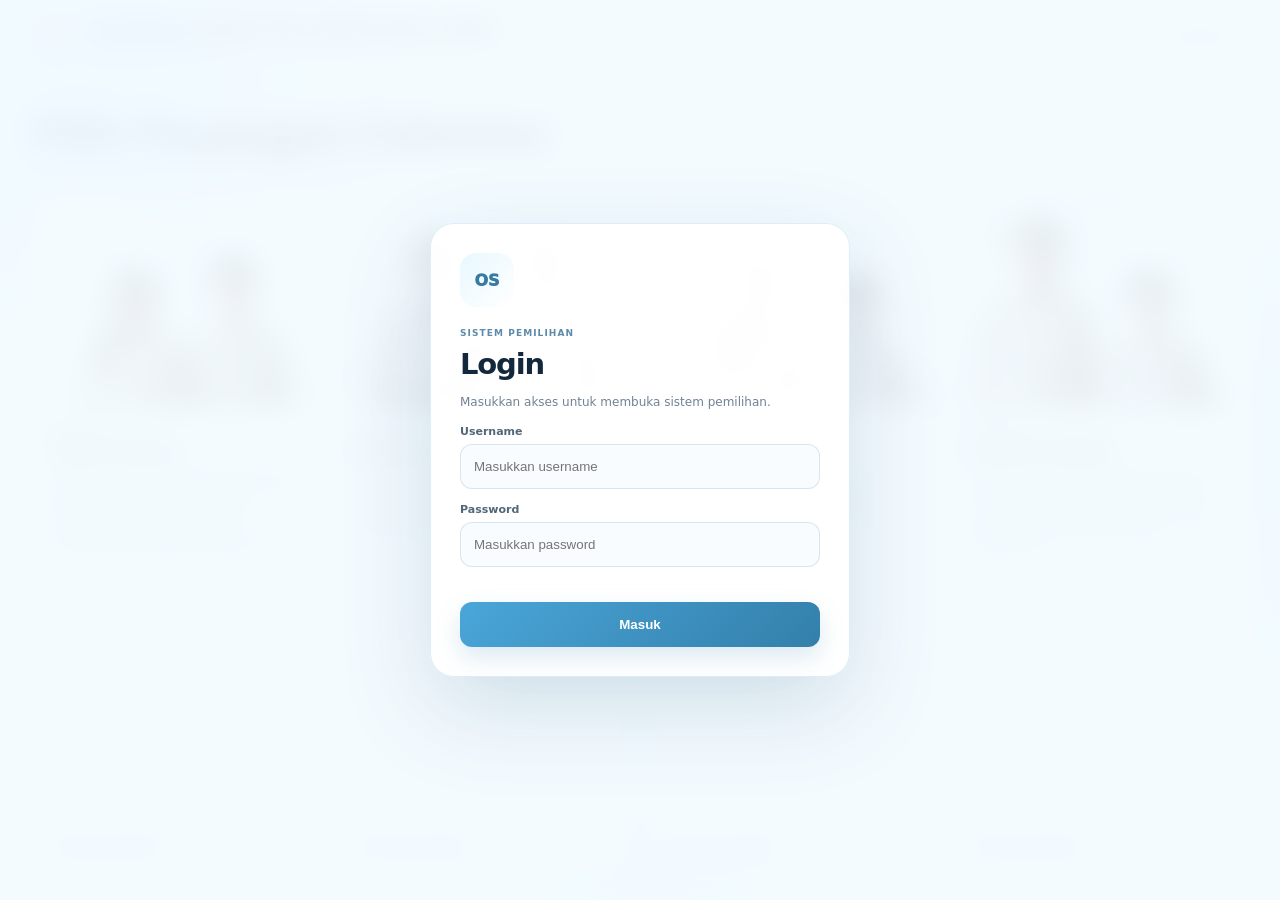
==== commit 755c9705: "Update Card.html" ====
--- a/Card.html
+++ b/Card.html
@@ -235,7 +235,7 @@
   yang berakhiran /exec. Contoh:
   https://script.google.com/macros/s/AKfycbxxxxxxxxxxxxxxxx/exec
 */
-const API_URL = "PASTE_URL_GOOGLE_APPS_SCRIPT_EXEC_DI_SINI";
+const API_URL = "https://script.google.com/macros/s/AKfycbwbiJgWXh39XU088t1F-8QS2H55nAfq7tdsvLpRnbjfJAg16b92EyC9dn4LCTRzq_8SfQ/exec";
 
 const TOKEN_KEY = "osis_auth_token";
 const USER_KEY = "osis_auth_username";
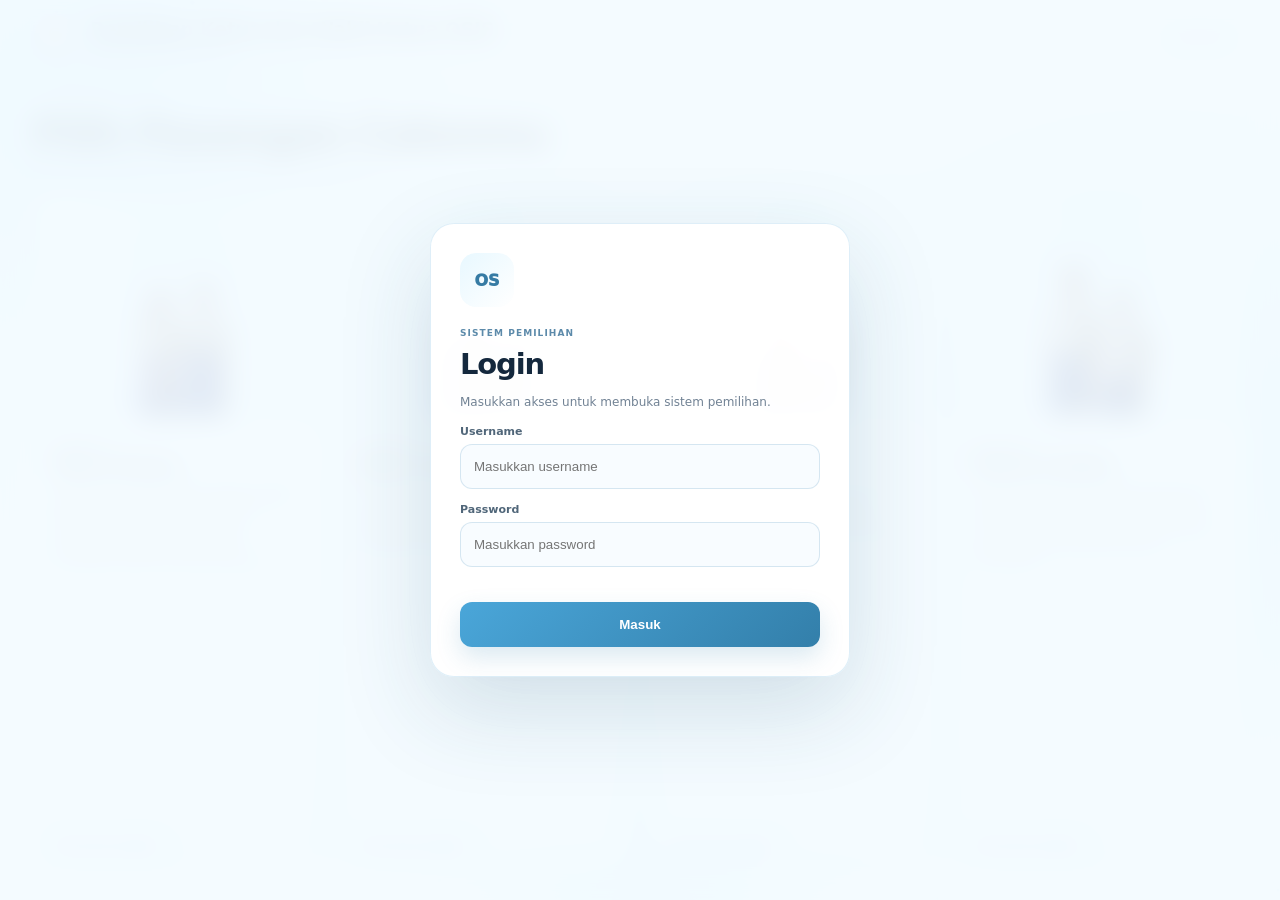
==== commit e53cfdc7: "Update Card.html" ====
--- a/Card.html
+++ b/Card.html
@@ -68,14 +68,17 @@
 .candidate-card:hover{transform:translateY(-7px);border-color:rgba(67,161,218,.45);box-shadow:0 24px 58px rgba(46,110,151,.16),0 0 32px rgba(91,193,248,.10)}
 .candidate-card.is-dimmed{filter:saturate(.78) brightness(.97);transform:scale(.985);opacity:.72}
 .candidate-card.is-selected{
-  z-index:20;transform:translateY(-9px) scale(1.018);
-  border-color:rgba(57,169,230,.85);
-  box-shadow:0 28px 75px rgba(35,127,180,.22),0 0 0 2px rgba(114,211,255,.16),0 0 48px rgba(91,197,255,.25);
-  animation:selectedBreath .8s ease-in-out infinite alternate;
+  z-index:20;transform:translateY(-7px) scale(1.012);
+  border-color:rgba(57,169,230,.78);
+  box-shadow:0 24px 65px rgba(35,127,180,.20),0 0 0 2px rgba(114,211,255,.14),0 0 38px rgba(91,197,255,.18);
+  animation:selectedBreath 1.15s ease-in-out infinite alternate;
 }
 .candidate-card.is-selected::before{opacity:1;animation:spinGlow 2.2s linear infinite}
 @keyframes spinGlow{to{transform:rotate(360deg)}}
-@keyframes selectedBreath{to{box-shadow:0 30px 82px rgba(35,127,180,.26),0 0 0 3px rgba(114,211,255,.19),0 0 65px rgba(91,197,255,.32)}}
+@keyframes selectedBreath{
+  from{transform:translateY(-7px) scale(1.012)}
+  to{transform:translateY(-9px) scale(1.017);box-shadow:0 28px 72px rgba(35,127,180,.24),0 0 0 3px rgba(114,211,255,.17),0 0 50px rgba(91,197,255,.24)}
+}
 .card-fx{position:absolute;inset:0;z-index:30;pointer-events:none;overflow:hidden;border-radius:inherit}
 .spark{
   position:absolute;left:50%;top:50%;width:7px;height:7px;border-radius:50%;
@@ -89,16 +92,27 @@
 @keyframes scan{to{top:115%;opacity:0}}
 .card-count{
   position:absolute;inset:0;z-index:31;display:grid;place-items:center;pointer-events:none;
-  font-size:clamp(75px,8vw,120px);font-weight:950;color:white;
-  text-shadow:0 0 10px #62c8ff,0 0 35px #43b6f2,0 10px 35px rgba(27,108,154,.35);
-  opacity:0;transform:scale(.5);
-}
-.card-count.pop{animation:cardCount .72s cubic-bezier(.18,.85,.22,1) forwards}
-@keyframes cardCount{0%{opacity:0;transform:scale(.45) rotate(-5deg)}35%{opacity:1;transform:scale(1.16) rotate(2deg)}70%{opacity:1;transform:scale(.98)}100%{opacity:0;transform:scale(1.08)}}
-
-.photo-wrap{position:relative;overflow:hidden;flex:0 0 auto}
-.candidate-photo{display:block;width:100%;height:clamp(135px,25dvh,215px);object-fit:cover;object-position:center;filter:saturate(.96) contrast(.99) brightness(1.02);transition:.5s}
-.candidate-card:hover .candidate-photo,.candidate-card.is-selected .candidate-photo{transform:scale(1.04);filter:saturate(1.04) brightness(1.04)}
+  font-size:clamp(70px,7vw,110px);font-weight:950;color:white;
+  text-shadow:0 0 8px #8bdcff,0 0 25px #55bff4,0 8px 28px rgba(27,108,154,.30);
+  opacity:0;transform:scale(.65);
+}
+.card-count.pop{animation:cardCount .72s cubic-bezier(.16,.85,.25,1) forwards}
+@keyframes cardCount{0%{opacity:0;transform:scale(.6) translateY(8px)}28%{opacity:1;transform:scale(1.12) translateY(-2px)}58%{opacity:1;transform:scale(1) translateY(0)}100%{opacity:0;transform:scale(1.06) translateY(-5px)}}
+
+.photo-wrap{
+  position:relative;overflow:hidden;flex:0 0 auto;
+  height:clamp(155px,27dvh,230px);
+  background:radial-gradient(circle at 50% 20%,rgba(121,205,250,.16),transparent 60%),linear-gradient(180deg,#f5fbff,#eaf7ff);
+  display:flex;align-items:flex-start;justify-content:center;
+}
+.candidate-photo{
+  display:block;width:100%;height:100%;object-fit:contain;object-position:center top;
+  transform:translateY(-5px) scale(.98);
+  filter:saturate(.96) contrast(.99) brightness(1.02);
+  transition:transform .55s cubic-bezier(.2,.8,.2,1),filter .45s ease;
+}
+.candidate-card:hover .candidate-photo{transform:translateY(-8px) scale(1.015);filter:saturate(1.02) brightness(1.035)}
+.candidate-card.is-selected .candidate-photo{transform:translateY(-10px) scale(1.025);filter:saturate(1.03) brightness(1.04)}
 .photo-wrap::after{content:"";position:absolute;inset:0;background:linear-gradient(110deg,transparent 25%,rgba(255,255,255,.28) 45%,transparent 62%);transform:translateX(-130%);transition:.7s}
 .candidate-card:hover .photo-wrap::after,.candidate-card.is-selected .photo-wrap::after{transform:translateX(130%)}
 .candidate-number{position:absolute;z-index:15;left:12px;top:12px;width:40px;height:40px;display:grid;place-items:center;border-radius:12px;background:rgba(255,255,255,.9);border:1px solid white;color:#337ca7;font-size:12px;font-weight:900;box-shadow:0 7px 20px rgba(27,72,101,.13);backdrop-filter:blur(12px)}
@@ -136,12 +150,12 @@
 .track{height:5px;margin-top:14px;border-radius:99px;overflow:hidden;background:#e4f2f9}.progress{height:100%;width:0;background:linear-gradient(90deg,#7ad4ff,#338dbb)}
 .progress.run{animation:progress 2.4s linear forwards}@keyframes progress{to{width:100%}}
 .hidden{display:none!important}
-@media(max-height:800px){.header{height:62px}.container{height:calc(100dvh - 62px)}.candidate-photo{height:clamp(115px,21dvh,170px)}.hero{margin-bottom:10px}.hero h2{font-size:30px}.candidate-content{padding:11px}.vision{font-size:9.5px}}
+@media(max-height:800px){.header{height:62px}.container{height:calc(100dvh - 62px)}.photo-wrap{height:clamp(130px,23dvh,185px)}.hero{margin-bottom:10px}.hero h2{font-size:30px}.candidate-content{padding:11px}.vision{font-size:9.5px}}
 @media(max-width:760px){
   body{overflow:hidden}.header,.container{width:calc(100% - 22px)}
   .brand p{display:none}.result-btn{padding:9px 11px}
   .candidate-grid{grid-template-columns:repeat(4,minmax(190px,1fr));scroll-snap-type:x mandatory}
-  .candidate-card{scroll-snap-align:start}.candidate-photo{height:170px}
+  .candidate-card{scroll-snap-align:start}.photo-wrap{height:180px}
 }
 @media(prefers-reduced-motion:reduce){*,*::before,*::after{animation-duration:.01ms!important;animation-iteration-count:1!important;transition-duration:.01ms!important}}
 </style>
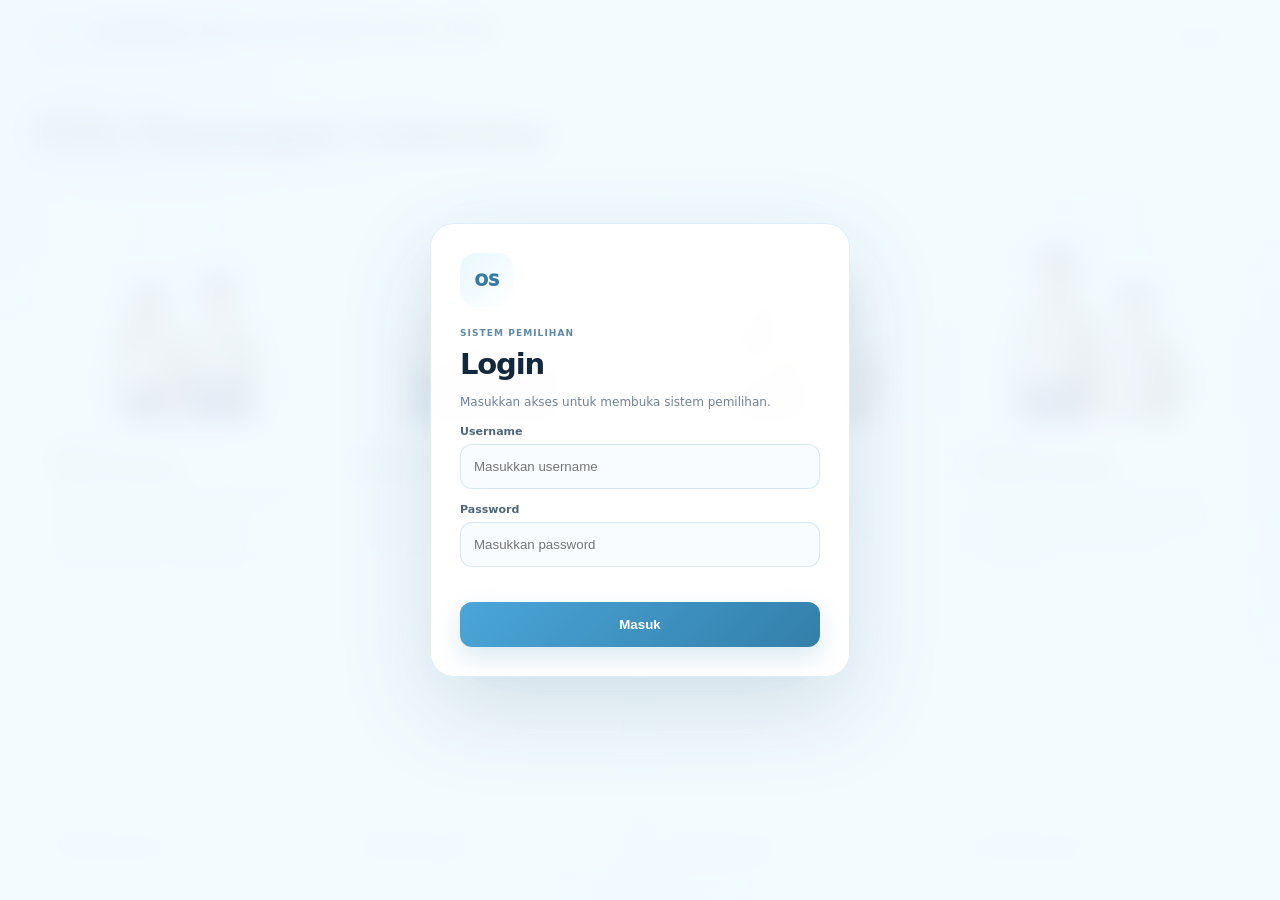
==== commit b9f43ff5: "Update Card.html" ====
--- a/Card.html
+++ b/Card.html
@@ -107,12 +107,13 @@
 }
 .candidate-photo{
   display:block;width:100%;height:100%;object-fit:contain;object-position:center top;
-  transform:translateY(-5px) scale(.98);
+  transform:translateY(-3px) scale(1.58);
+  transform-origin:center center;
   filter:saturate(.96) contrast(.99) brightness(1.02);
   transition:transform .55s cubic-bezier(.2,.8,.2,1),filter .45s ease;
 }
-.candidate-card:hover .candidate-photo{transform:translateY(-8px) scale(1.015);filter:saturate(1.02) brightness(1.035)}
-.candidate-card.is-selected .candidate-photo{transform:translateY(-10px) scale(1.025);filter:saturate(1.03) brightness(1.04)}
+.candidate-card:hover .candidate-photo{transform:translateY(-5px) scale(1.64);filter:saturate(1.02) brightness(1.035)}
+.candidate-card.is-selected .candidate-photo{transform:translateY(-7px) scale(1.68);filter:saturate(1.03) brightness(1.04)}
 .photo-wrap::after{content:"";position:absolute;inset:0;background:linear-gradient(110deg,transparent 25%,rgba(255,255,255,.28) 45%,transparent 62%);transform:translateX(-130%);transition:.7s}
 .candidate-card:hover .photo-wrap::after,.candidate-card.is-selected .photo-wrap::after{transform:translateX(130%)}
 .candidate-number{position:absolute;z-index:15;left:12px;top:12px;width:40px;height:40px;display:grid;place-items:center;border-radius:12px;background:rgba(255,255,255,.9);border:1px solid white;color:#337ca7;font-size:12px;font-weight:900;box-shadow:0 7px 20px rgba(27,72,101,.13);backdrop-filter:blur(12px)}
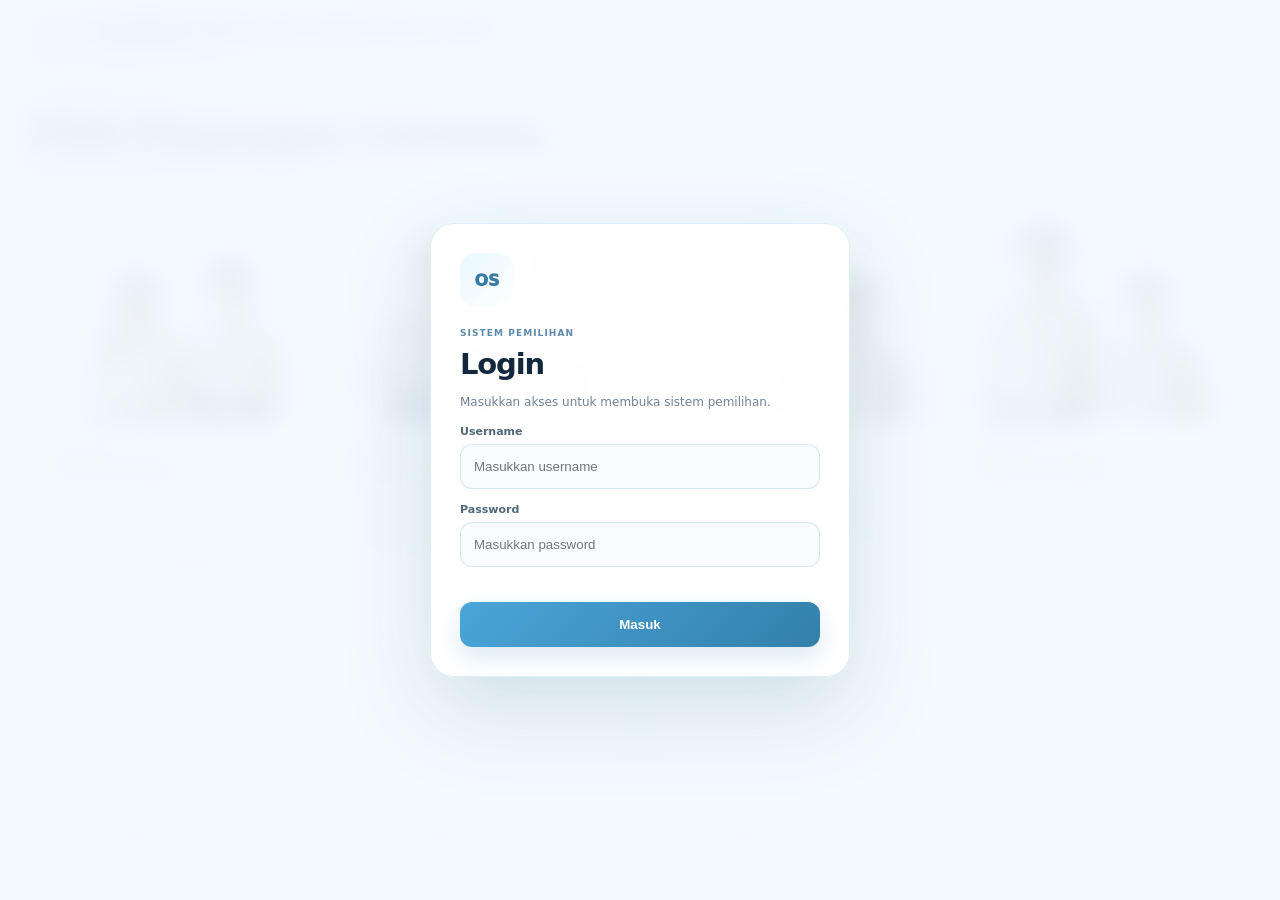
==== commit 44f341f4: "Update Card.html" ====
--- a/Card.html
+++ b/Card.html
@@ -107,7 +107,7 @@
 }
 .candidate-photo{
   display:block;width:100%;height:100%;object-fit:contain;object-position:center top;
-  transform:translateY(-3px) scale(1.58);
+  transform:translateY(-6px) scale(2.1);
   transform-origin:center center;
   filter:saturate(.96) contrast(.99) brightness(1.02);
   transition:transform .55s cubic-bezier(.2,.8,.2,1),filter .45s ease;
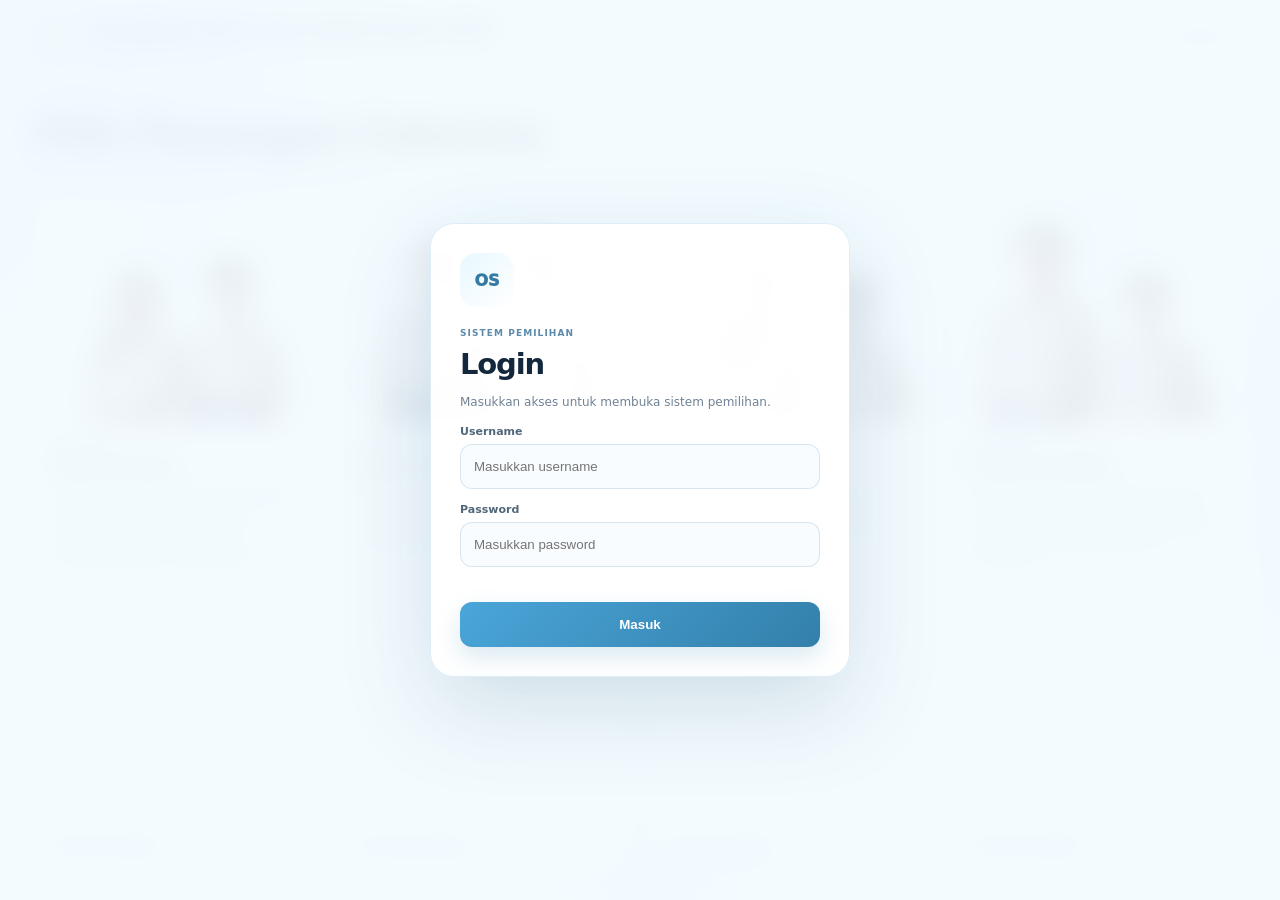
==== commit 56baf481: "Update Card.html" ====
--- a/Card.html
+++ b/Card.html
@@ -112,7 +112,7 @@
   filter:saturate(.96) contrast(.99) brightness(1.02);
   transition:transform .55s cubic-bezier(.2,.8,.2,1),filter .45s ease;
 }
-.candidate-card:hover .candidate-photo{transform:translateY(-5px) scale(1.64);filter:saturate(1.02) brightness(1.035)}
+.candidate-card:hover .candidate-photo{transform:translateY(-7px) scale(2.5);filter:saturate(1.02) brightness(1.035)}
 .candidate-card.is-selected .candidate-photo{transform:translateY(-7px) scale(1.68);filter:saturate(1.03) brightness(1.04)}
 .photo-wrap::after{content:"";position:absolute;inset:0;background:linear-gradient(110deg,transparent 25%,rgba(255,255,255,.28) 45%,transparent 62%);transform:translateX(-130%);transition:.7s}
 .candidate-card:hover .photo-wrap::after,.candidate-card.is-selected .photo-wrap::after{transform:translateX(130%)}
